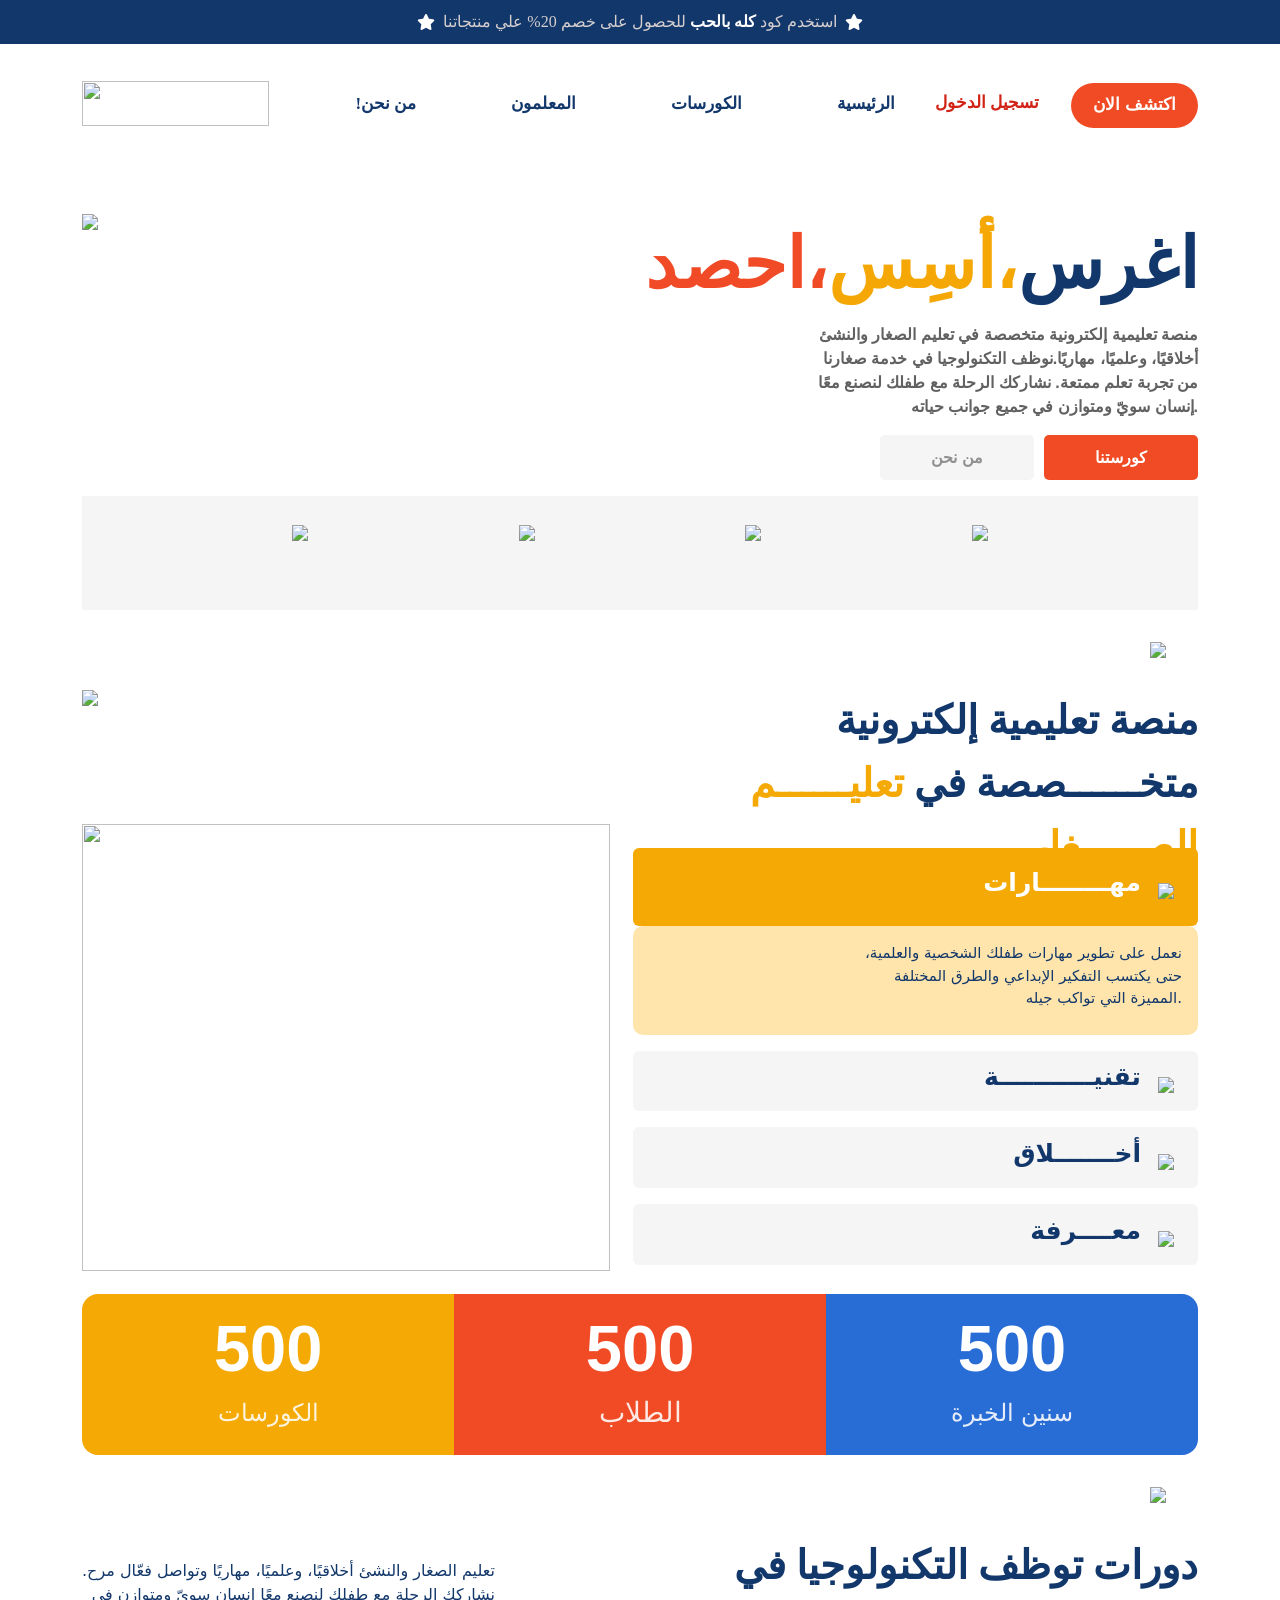
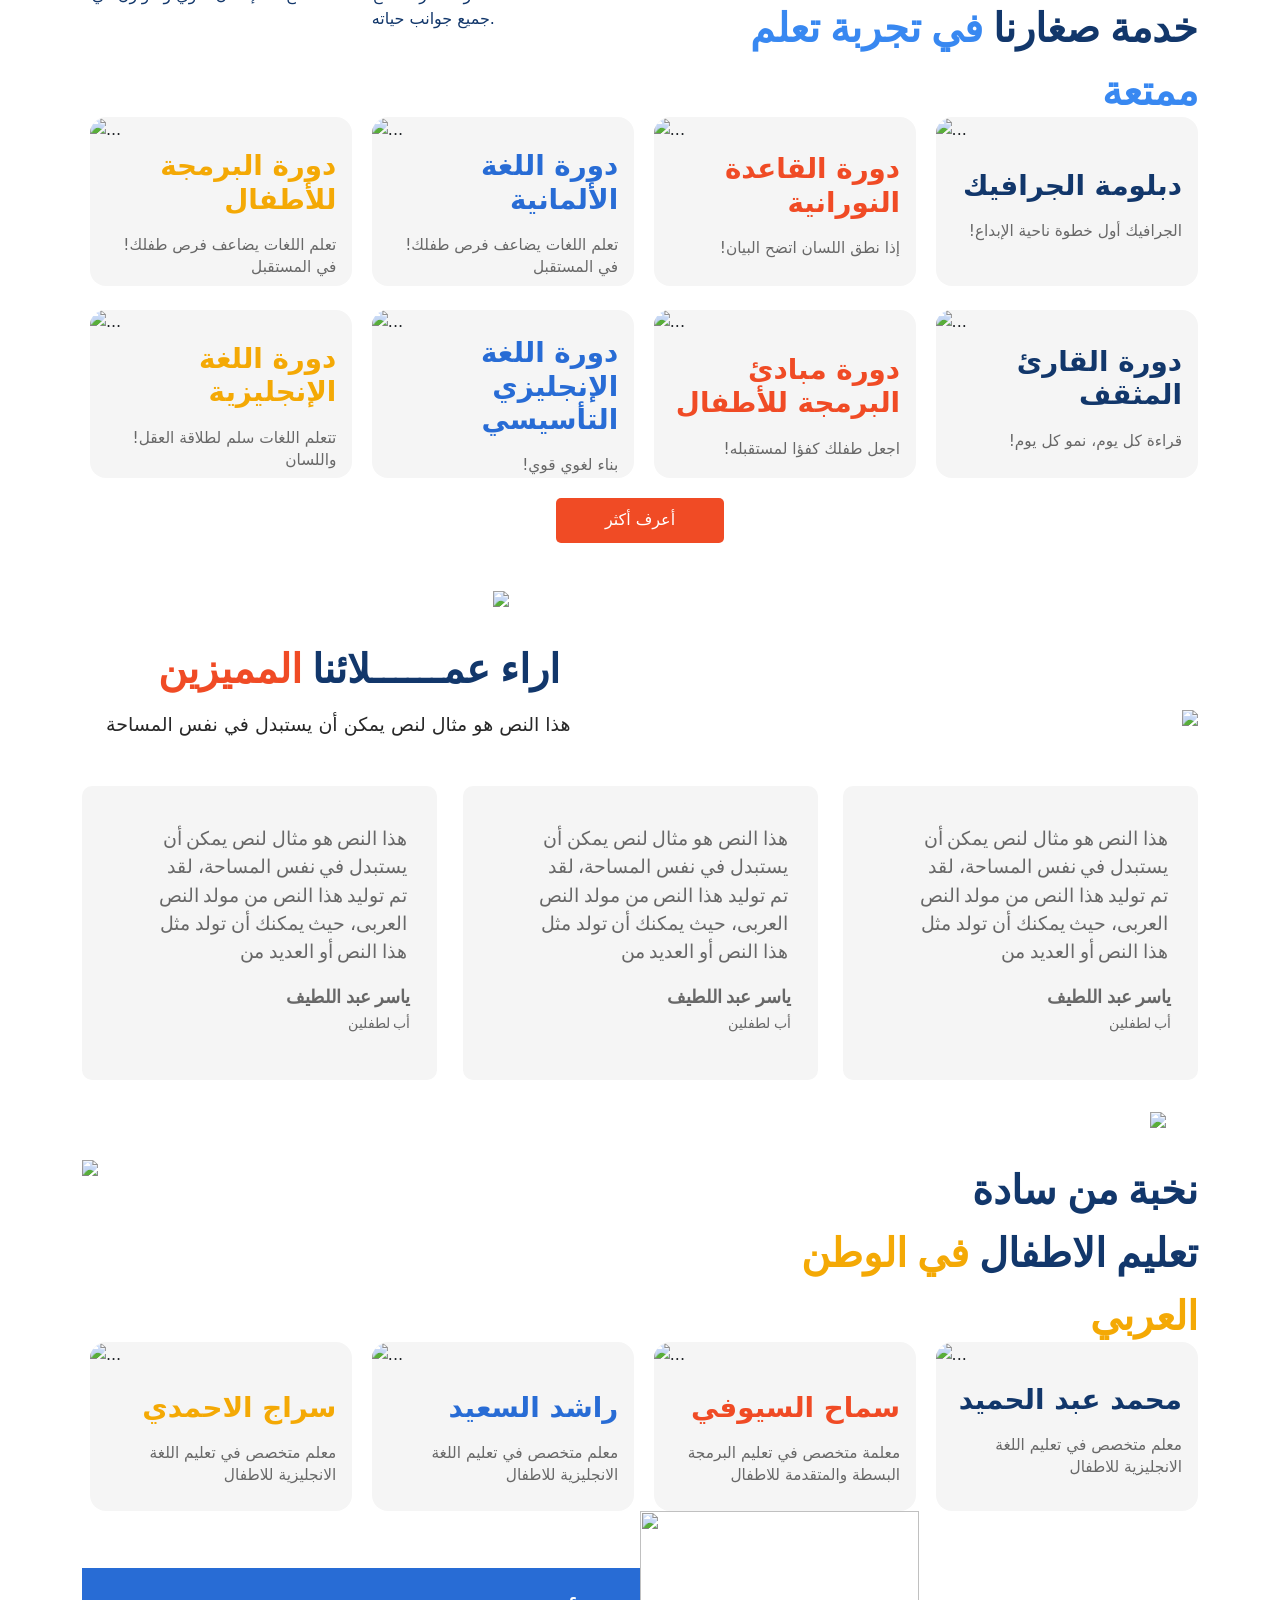
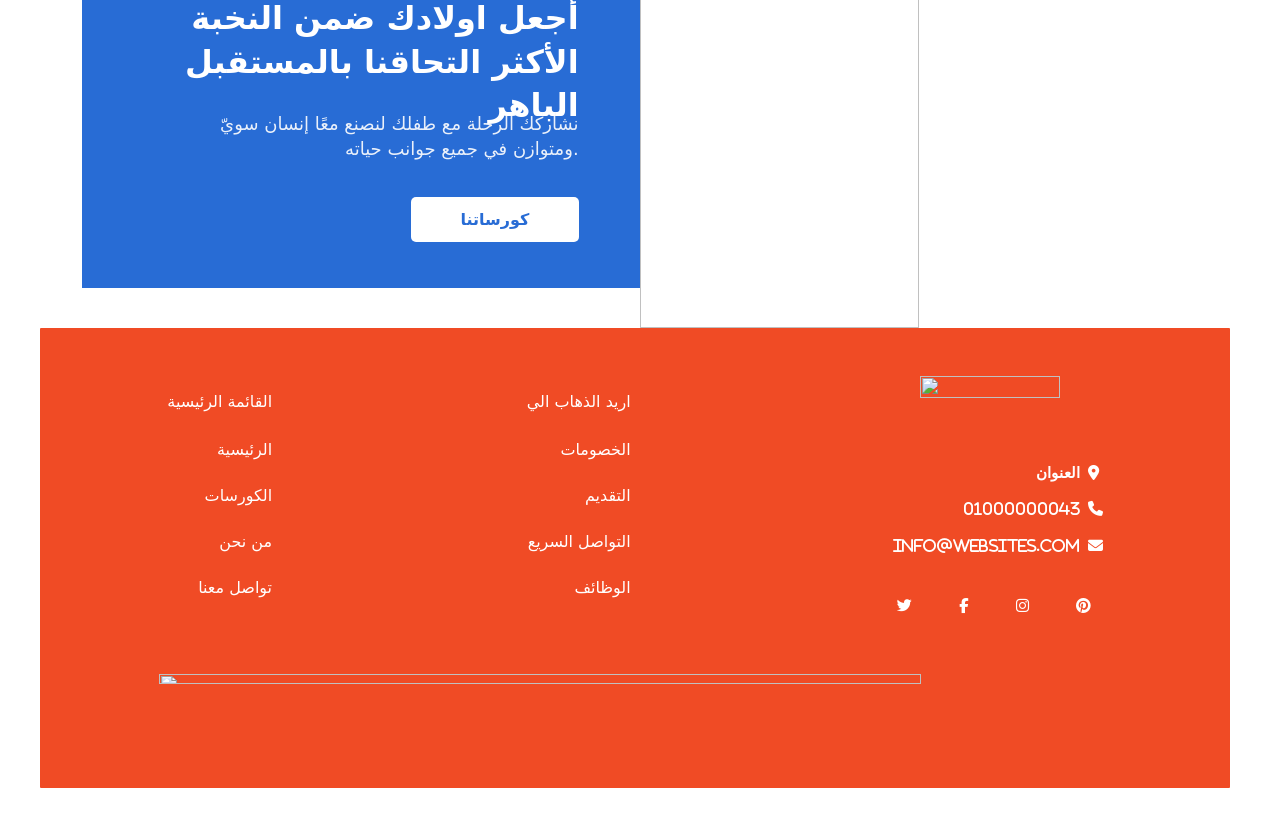
==== index.html @ e1040bb0 "Add files via upload" ====
<!DOCTYPE html>
<html lang="en">

<head>
    <meta charset="UTF-8">
    <meta name="viewport" content="width=device-width, initial-scale=1.0">
    <title>Home</title>

    <link rel="stylesheet" href="https://cdnjs.cloudflare.com/ajax/libs/font-awesome/6.5.2/css/all.min.css"
        integrity="sha512-SnH5WK+bZxgPHs44uWIX+LLJAJ9/2PkPKZ5QiAj6Ta86w+fsb2TkcmfRyVX3pBnMFcV7oQPJkl9QevSCWr3W6A=="
        crossorigin="anonymous" referrerpolicy="no-referrer" />

    <link href="https://cdn.jsdelivr.net/npm/bootstrap@5.3.3/dist/css/bootstrap.min.css" rel="stylesheet"
        integrity="sha384-QWTKZyjpPEjISv5WaRU9OFeRpok6YctnYmDr5pNlyT2bRjXh0JMhjY6hW+ALEwIH" crossorigin="anonymous">

    <link rel="stylesheet" href="HOME.css">
 
</head>   
 
<body>
    <div id="firnav" class="col-12 gap-2  d-flex justify-content-center  " style="background-color:#12376B;">
        <i class="fa-solid fa-star" style="color: #ffffff;"></i>
        <p class="alllove1  m-0" style="color: rgb(214, 207, 207);">استخدم كود <span id="alllove2"
                style="color: white;">كله بالحب </span>للحصول على خصم 20% علي منتجاتنا</p>
        <i class="fa-solid fa-star" style="color: #ffffff;"></i>
    </div>

    <div class="container ">
        <header id="hed1" class="col-12 p3  justify-content-between">
            <nav class="nav justify-content-between ">
                <a id="genis" class="navbar-brand d-flex align-items-star" href="./CartPage.html">
                    <img width="187" height="45" src="./icons/Frame.svg">
                    <div id="nav2">
                        <a class="nav-link" href="./AboutUs.Html" style="color: #12376B;">!من نحن</a>
                        <a class="nav-link" href="./TeachersPage.html" style="color: #12376B;">المعلمون</a>
                        <a class="nav-link" href="./CourseTemplate.html" style="color: #12376B;">الكورسات</a>
                         <a class="nav-link" href="./HOME.html" style="color: #12376B;">الرئيسية</a>
                    </div>
                    <div class="sing  d-flex ">
                        <a id="now21" class="nav-link mt-1" href="./ContentUs.html" style="color: #D12215;">تسجيل
                            الدخول</a>
                        <a id="now22" class="nav-link " href="./CheckoutPage.html" style="color: white;">اكتشف
                            الان</a>


                        <img id="ico1" src="./icons/bars-solid.svg">

 
                    </div>

            </nav>
        </header>


        <!-- /* end of the headr and nav */ -->

        <section class="allgir25 d-flex col-12 col-md-12  col-lg-12 width-50 ">

            <img id="im1" src="./icons/smallGirl.svg" width="400">

            <div class="smallgir25  col-12 col-md-12  col-lg-6  ">
                <h1 class="smallgir24  d-flex  ">
                    <span id="grow1" style="color:#F04A26; font-size: 70px;">احصد،</span>
                    <span id="grow2" style="color:#F5A805 ; font-size: 70px;">أسِس، </span>
                    <span id="grow3" style="color: #12376B; font-size: 70px;">اغرس</span>




                </h1>
                <p id="sg1">منصة تعليمية إلكترونية متخصصة في تعليم الصغار والنشئ أخلاقيًا، وعلميًا، مهاريًا.نوظف
                    التكنولوجيا في خدمة صغارنا من تجربة تعلم ممتعة. نشاركك الرحلة مع طفلك لنصنع معًا إنسان سويّ ومتوازن
                    في جميع جوانب حياته.
                </p>
                <div class="ourcors26  ">
                    <p class="sg2">كورستنا</p>
                    <p id="sg3">من نحن</p>
                </div>

            </div>

        </section>
        <div class="groub6 ">
            <img id="gD" class="w-0 h-50" src="./icons/Sicince.svg">
            <img id="lG" class="w-0 h-50" src="./icons/Languge.svg">
            <img id="wP" class="w-0 h-50" src="./icons/Wep.svg">
            <img id="gS" class="w-0 h-50" src="./icons/Graficdis.svg">
        </div>

        <!-- insider1 - same class -->
        <div class="gols26"> <img src="./icons/اهدافنا.svg"> </div>
        <div class="gols27">
            <h1 class="gols28"> منصة تعليمية إلكترونية متخــــــصصة في
                <span style="color:#F4A905;"> تعليــــــم الصـــــغار </span>
            </h1>
            <img class="left29" src="./icons/left.svg">
        </div>
        <!-- insider1 - same class -->


        <section class="rungir">
            <img id="rungir29" src="./photos/rungirl.png" width="528" height="447">

            <div class="father">

                <div class="card  ">
                    <div class="card-header rounded" style="background-color: #F4A905; color: white;">
                        <img src="./icons/tools.svg">
                        <p>مهــــــــارات </p>
                    </div>

                    <div class="card-body mb-3" style="background-color: #ffe5ab;">
                        <h5 class="card-title" style="color:#12376B ;">نعمل على تطوير مهارات طفلك الشخصية والعلمية،
                            حتى يكتسب التفكير الإبداعي والطرق المختلفة
                            المميزة التي تواكب جيله.</h5>
                    </div>


                    <div class="card-header rounded mb-3"
                        style="background-color: #F5F5F5; color: #12376B; height:31% ">
                        <img src="./icons/Tecncal.svg">
                        <p>تقنيـــــــــــة </p>
                    </div>

                    <div class="card-header rounded mb-3 "
                        style="background-color: #F5F5F5; color: #12376B; height:31% ;">
                        <img src="./icons/ico26.svg">
                        <p>أخـــــــلاق </p>
                    </div>

                    <div class="card-header rounded" style="background-color: #F5F5F5; color: #12376B;height:31% ">
                        <img src="./icons/know.svg">
                        <p>معــــرفة </p>
                    </div>
                </div>
            </div>

            <div class=" bar23" style="width: 100%; height: 161px;">
                <div class="d-flex  flex-column   align-items-center  rounded-end-4 "
                    style="width: 33.33%; background-color: #286CD5; color: white; ">
                    <h1 class="mt-3 rounded-end " style="font-size: 65px; font-weight: 600;  ">500</h1>
                    <p class="fs-4  " style="line-height:34.5px; opacity: 88%;">سنين الخبرة</p>
                </div>
                <div class="d-flex  flex-column   align-items-center  "
                    style="width: 33.33%;  background-color: #F04B25; color: white;">
                    <h1 class="mt-3" style="font-size: 65px; font-weight: 600;   ">500</h1>

                    <p class="fs-3" style="line-height:34.5px; opacity: 88%; ">الطلاب</p>

                </div>


                <div class="d-flex  flex-column   align-items-center   rounded-start-4 "
                    style="width: 33.33%; background-color: #F4A905; color: white;">
                    <h1 class="mt-3" style="font-size: 65px; font-weight: 600;  ">500</h1>
                    <p class="fs-4" style="line-height:34.5px; opacity: 88%; ">الكورسات</p>
                </div>


            </div>
        </section>


        <!-- isnsider2 -same class -->

        <div class="gols26"> <img src="./icons/دوراتنا المتاحة.svg"> </div>

        <div class="gols27">


            <h1 class="gols28"> دورات توظف التكنولوجيا في خدمة صغارنا
                <span style="color:rgb(56, 136, 241)"> في تجربة تعلم ممتعة</span>
            </h1>
            <p class="mt-4" style="width: 37%; height: 23%; text-align: right;">تعليم الصغار والنشئ أخلاقيًا، وعلميًا،
                مهاريًا
                وتواصل فعّال مرح. نشاركك الرحلة
                مع طفلك لنصنع معًا إنسان
                سويّ ومتوازن في جميع جوانب حياته.</p>
        </div>

        <!-- isnsider2 END -same class -->

        <section class="d-flex flex-row-reverse flex-wrap  ">

            <!-- GROUP CARDS 1 -->
            <div class="groupCards1 d-flex flex-row-reverse flex-wrap mt-5" style="gap:19.5px; ">

                <div class="card-2 rounded-4 " style="   background-color:#F5F5F5;  ">
                    <img src="./photos/4.png" class="card-img-top rounded-top-4" alt="...">
                    <div class="card-body2 ">
                        <h5 class="card-title2" style="color: #12376B;">دبلومة الجرافيك</h5>
                        <p class="card-text2" style="color: #686868;">!الجرافيك أول خطوة ناحية الإبداع</p>

                    </div>
                </div>

                <div class="card-2 rounded-4 " style="   background-color:#F5F5F5;  ">
                    <img src="./photos/2.png" class="card-img-top rounded-top-4" alt="...">
                    <div class="card-body2 ">
                        <h5 class="card-title2" style="color: #F04B25;">دورة القاعدة النورانية</h5>
                        <p class="card-text2" style="color: #686868;">!إذا نطق اللسان اتضح البيان</p>
                    </div>
                </div>

                <div class="card-2 rounded-4 " style="   background-color:#F5F5F5;  ">
                    <img src="./photos/3.png" class="card-img-top rounded-top-4" alt="...">
                    <div class="card-body2 ">
                        <h5 class="card-title2 mt-3" style="color: #286CD5;">دورة اللغة الألمانية</h5>
                        <p class="card-text2 " style="color: #686868; width: 89%;">!تعلم اللغات يضاعف فرص طفلك في
                            المستقبل</p>
                    </div>
                </div>

                <div class="card-2 rounded-4 " style="   background-color:#F5F5F5;  ">
                    <img src="./photos/1.png" class="card-img-top rounded-top-4" alt="...">
                    <div class="card-body2 ">
                        <h5 class="card-title2 mt-3" style="color: #F4A905;">دورة البرمجة للأطفال</h5>
                        <p class="card-text2 " style="color: #686868; width: 89%;">!تعلم اللغات يضاعف فرص طفلك في
                            المستقبل</p>
                    </div>
                </div>


            </div> <!-- END GROUP CARDS 1 -->


            <!-- GROUP CARDS 2 -->
            <div class="groupCards2 d-flex flex-row-reverse flex-wrap mt-4  " style="gap: 19.5px;">

                <div class="card-2 rounded-4  " style="   background-color:#F5F5F5;  ">
                    <img src="./photos/8.png" class="card-img-top rounded-top-4" alt="...">
                    <div class="card-body2 ">
                        <h5 class="card-title2" style="color: #12376B;">دورة القارئ المثقف</h5>
                        <p class="card-text2" style="color: #686868;">!قراءة كل يوم، نمو كل يوم</p>

                    </div>
                </div>

                <div class="card-2 rounded-4 " style="   background-color:#F5F5F5;  ">
                    <img src="./photos/7.png" class="card-img-top rounded-top-4" alt="...">
                    <div class="card-body2 ">
                        <h5 class="card-title2 mt-3" style="color: #F04B25; ">دورة مبادئ البرمجة للأطفال</h5>
                        <p class="card-text2" style="color: #686868;">!اجعل طفلك كفؤا لمستقبله</p>
                    </div>
                </div>

                <div class="card-2 rounded-4 " style="   background-color:#F5F5F5;  ">
                    <img src="./photos/6.png" class="card-img-top rounded-top-4" alt="...">
                    <div class="card-body2 ">
                        <h5 class="card-title2 mt-3" style="color: #286CD5; "> دورة اللغة الإنجليزي التأسيسي</h5>
                        <p class="card-text2 " style="color: #686868; width: 89%;">!بناء لغوي قوي</p>
                    </div>
                </div>

                <div class="card-2 rounded-4 " style="   background-color:#F5F5F5;  ">
                    <img src="./photos/5.png" class="card-img-top rounded-top-4" alt="...">
                    <div class="card-body2 ">
                        <h5 class="card-title2 mt-3" style="color: #F4A905;">دورة اللغة الإنجليزية</h5>
                        <p class="card-text2 " style="color: #686868; width: 89%;">!تتعلم اللغات سلم لطلاقة العقل
                            واللسان</p>
                    </div>
                </div>

                <div class=" btn2 w-100  d-flex justify-content-center">
                    <p class="sg2 " style="width: 15%;">أعرف أكثر</p>
                </div>

            </div> <!-- END GROUP CARDS 2 -->

        </section>


        <div class="gols26 d-flex justify-content-center w-75 "> <img src="./icons/اراء عملائنا.svg"> </div>

        <div class="gols27 d-flex flex-row  ">
            <h1 class="gols28 " style="height: 50%;"> اراء عمــــــلائنا
                <span style="color:#F04B25;"> المميزين </span>
            </h1>

            <div class="w-100 d-flex justify-content-between ">
                <p class="ms-4" style="width: 50%; color:#282828 ; font-size: 19px;">
                    هذا النص هو مثال لنص يمكن أن يستبدل في نفس المساحة
                </p>

                <img class="left29" src="./icons/left.svg">
            </div>
        </div>

        <section class=" fathchil55   ">
            <div class="card-body3  " style="width: 355px; height: 294px; color: #686868; background-color:#F5F5F5">
                <p class="tex31"> هذا النص هو مثال لنص يمكن أن يستبدل في نفس المساحة،
                    لقد تم توليد هذا النص من مولد النص العربى،
                    حيث يمكنك أن تولد مثل هذا النص أو العديد من </p>
                <p class="tex32">ياسر عبد اللطيف</p>
                <p class="tex33">أب لطفلين</p>
            </div>

            <div class="card-body3 " id="cB4"
                style="width: 355px; height: 294px; color: #686868; background-color:#F5F5F5">
                <p class="tex31"> هذا النص هو مثال لنص يمكن أن يستبدل في نفس المساحة،
                    لقد تم توليد هذا النص من مولد النص العربى،
                    حيث يمكنك أن تولد مثل هذا النص أو العديد من </p>
                <p class="tex32">ياسر عبد اللطيف</p>
                <p class="tex33">أب لطفلين</p>
            </div>

            <div class="card-body3 " id="cB5"
                style="width: 355px; height: 294px; color: #686868; background-color:#F5F5F5">
                <p class="tex31"> هذا النص هو مثال لنص يمكن أن يستبدل في نفس المساحة،
                    لقد تم توليد هذا النص من مولد النص العربى،
                    حيث يمكنك أن تولد مثل هذا النص أو العديد من </p>
                <p class="tex32">ياسر عبد اللطيف</p>
                <p class="tex33">أب لطفلين</p>
            </div>
        </section>

        <section>
            <div class="gols26"> <img src="./icons/معلمونا.svg"> </div>
            <div class="gols27">
                <h1 class="gols28"> نخبة من سادة <br>تعليم الاطفال
                    <span style="color:#F4A905;"> في الوطن العربي </span>
                </h1>
                <img class="left29" src="./icons/Right.svg">
            </div>
            <!-- INSIDER 4 END -->

            <!-- وقفنا لحد هنا -->
            <div class="groupCards1 d-flex flex-row-reverse flex-wrap mt-5" style="gap:19.5px; ">

                <div class="card-2 rounded-4 " style="   background-color:#F5F5F5;  ">
                    <img src="./photos/عبمجيد.png" class="card-img-top rounded-top-4  " alt="...">
                    <div class="card-body2 border-0  ">
                        <h5 class="card-title2" style="color: #12376B;      ">محمد عبد الحميد</h5>
                        <p class="card-text2" style="color: #686868;">معلم متخصص في تعليم اللغة الانجليزية للاطفال</p>

                    </div>
                </div>

                <div class="card-2 rounded-4 " style="   background-color:#F5F5F5;  ">
                    <img src="./photos/سماح.png" class="card-img-top rounded-top-4 " alt="...">
                    <div class="card-body2 ">
                        <h5 class="card-title2 mt-3" style="color: #F04B25; ">سماح السيوفي</h5>
                        <p class="card-text2" style="color: #686868;">معلمة متخصص في تعليم البرمجة البسطة والمتقدمة
                            للاطفال</p>
                    </div>
                </div>

                <div class="card-2 rounded-4 " style="   background-color:#F5F5F5;  ">
                    <img src="./photos/راشد.png" class="card-img-top rounded-top-4" alt="...">
                    <div class="card-body2 ">
                        <h5 class="card-title2 mt-3" style="color: #286CD5; "> راشد السعيد</h5>
                        <p class="card-text2 " style="color: #686868; width: 89%;">معلم متخصص في تعليم اللغة الانجليزية
                            للاطفال</p>
                    </div>
                </div>

                <div class="card-2 rounded-4 " style="   background-color:#F5F5F5;  ">
                    <img src="./photos/سراج.png" class="card-img-top rounded-top-4" alt="...">
                    <div class="card-body2 ">
                        <h5 class="card-title2 mt-3" style="color: #F4A905;">سراج الاحمدي</h5>
                        <p class="card-text2 " style="color: #686868; width: 89%;">معلم متخصص في تعليم اللغة الانجليزية
                            للاطفال</p>
                    </div>
                </div>

            </div> <!-- END GROUP     Class Mans And Womens  -->

        </section>

        <div class="runboy d-flex flex-row-reverse align-items-center flex-wrap  ">
            <img src="./photos/small boy.png" width="50%" height="417.2px" id="smallboyimg">

            <div class=" runboytalk"
                style=" background-color: #286CD5; width: 50%; height: 320px   ; margin-top: 17.5px;">

                <h1 class="texBoy1" style="color:#FFFFFF ;">
                    أجعل اولادك ضمن النخبة الأكثر
                    التحاقنا بالمستقبل الباهر
                </h1>
                <p class="texBoy2" style="color: #FFFFFF;">نشاركك الرحلة مع طفلك لنصنع معًا إنسان سويّ ومتوازن
                    في جميع جوانب حياته.</p>
                <p class="sg2 " style="width: 30%;background-color: #FFFFFF ; color:#286CD5  ;font-weight: 600; ">
                    كورساتنا</p>

            </div>
        </div>

    </div>
    <!--   conteiner -->


    <!-- footer -->

    <section class="footer">

        <div class="coll1  row1 d-flex flex-column ">
            <h6 class="">القائمة الرئيسية</h6>
            <p class="mt-3">الرئيسية</p>
            <p>الكورسات</p>
            <p>من نحن</p>
            <p>تواصل معنا</p>
        </div>

        <div class="coll1  row1 d-flex flex-column ">
            <h6 class="fotronhide" >اريد الذهاب الي</h6>
            <p class=" fotronhide  mt-3">الخصومات</p>
            <p class="fotronhide"  >التقديم</p>
            <p class="fotronhide"  >التواصل السريع</p>
            <p class="fotronhide" >الوظائف </p>

        </div>

        <div class=" biGico ">
            <img class=" "   src="./icons/Layer_1.svg" width="80%" height="30%">
            <i class="fa-solid fa-location-dot  d-flex flex-row-reverse  mt-3  "style="   width: 98%;    height:15%;  text-align: right;     " > <span class="m-2 mt-0"> العنوان</span></i>
            <i class="fa-solid fa-phone d-flex flex-row-reverse "style="   width: 100%;    height:15%;  text-align: right;     " ><span class="m-2 mt-0"> 01000000043</span></i>
            <i class="fa-solid fa-envelope d-flex flex-row-reverse  "style="   width: 100%;    height:15%;  text-align: right;    " ><span class="m-2 mt-0"> info@websites.com</span></i>

            <div class="icons  d-flex flex-row justify-content-around gap-4 pt-4" >
                <i class="fa-brands fa-twitter"></i>
                <i class="fa-brands fa-facebook-f"></i>
                <i class="fa-brands fa-instagram"></i>
                <i class="fa-brands fa-pinterest"></i>

            </div>
        </div>

 <img src="./icons/./LAst border footer1ss.svg" width="80%" height="15%"  style="background-repeat: no-repeat; margin-top: 3rem;" id="lasphft">          
    </section>

<!-- Testing -->

<!-- Testing -->

    <!-- End footer -->
    <script src="https://cdn.jsdelivr.net/npm/bootstrap@5.3.3/dist/js/bootstrap.bundle.min.js"
        integrity="sha384-YvpcrYf0tY3lHB60NNkmXc5s9fDVZLESaAA55NDzOxhy9GkcIdslK1eN7N6jIeHz"
        crossorigin="anonymous"></script>
</body>

</html>
---- HOME.css ----
* {
    margin: 0;
    padding: 0;
    box-sizing: border-box
}

body {
    display: flex;
    flex-wrap: wrap;
    width: auto;
    min-width: auto;
}

#ico1 {
    display: none;
}

#firnav {
    height: 44px;
    display: flex;
    align-items: center;
    font-size: 16px;
    font-weight: 300;
    line-height: 20.97px;
    color: #FFFFFF;
    font-family: Arabic UI Display;
    line-height: 20.97px;
    flex-wrap: wrap;
}

.firnav2 {
    display: flex;
    flex-wrap: wrap;
}

#alllove2 {
    font-weight: 700;
    font-size: 16px;
}

.nav {
    display: flex;
    height: 70%;
    align-items: center;
    flex-wrap: wrap;
}

#genius {
    width: 300px;
    height: 45px;
}

header {
    height: 170px;
    width: auto;
    font-family: Arabic UI Display;
    flex-wrap: wrap;
}

#nav2 {
    display: flex;
    font-weight: 700;
    font-size: 17px;
    line-height: 16px;
    font-weight: bold;
    gap: 63px;
}

.sing {
    display: flex;
    font-weight: 700;
    font-size: 17px;
    line-height: 16px;
    font-weight: bold;
    width: 25%;
    height: 42px;
}

#now21 {
    width: 60%;
    align-items: center;
}

#now22 {
    display: flex;
    align-items: center;
    justify-content: space-around;
    background: #F04B25;
    width: 50%;
    height: 45px;
    border-radius: 22.5px;
}

@media only screen and (max-width: 767px) {

    /* For mobile phones: */
    #im1 {
        width: 40%;
        height: 50%;
        display: flex;
        align-self: center;
        padding-left: 6rem;
    }

    #nav2 {
        display: none;
    }

    #nav2 {
        display: none;
    }

    #now21,
    #now22 {
        display: none;
    }

    #ico1 {
        display: inline;
    }


}

@media only screen and (max-width: 1200px) {

    #now21,
    #now22 {
        display: none;
    }

    .nav {
        display: flex;
        flex-wrap: wrap;
        width: 100%;
    }

    #nav2 {
        margin-top: 2rem;
    }

    .sing {
        margin-top: 1rem;
        width: 13%;
    }

    #ico1 {
        display: inline;

    }

}

/* end of the headr and nav */

/* SECOND CLASS AFTER HEADAR   2 2 2 2 2 2 2 2  2 */
.allgir25 {
    flex-wrap: wrap;
    font-family: "IBM Plex Sans Arabic", sans-serif;
    gap: 30px;
    display: flex;
    justify-content: space-between;
}

.smallgir24 {
    font-family: "IBM Plex Sans Arabic", sans-serif;
    font-weight: 700;
    font-style: normal;
    size: 65px;
    line-height: 101.21px;
    flex-wrap: wrap;
}

.smallgir25 {
    float: none;
    display: flex;
    height: 20%;
    flex-wrap: wrap;
    align-items: flex-end;
    width: 57%;
    font-weight: 700;
    justify-content: center;
    flex-direction: column;
    align-content: flex-end;
}

@media only screen and (max-width: 767px) {

    /* For mobile phones: */
    #im1 {
        width: 97%;
        height: 40%;
        display: flex;
        align-self: center;
        margin-left: -4rem;
    }

    .smallgir25 {
        width: 100%;
    }

    #sg1 {
        font-size: 15px;
        text-align: center;
    }

    .smallgir24 {
        width: 97%;
        font-size: 30px;
    }

}

/* المشكلة اهنا انك مش ضايف مقاس من والي كئا */
@media only screen and (min-width: 768px) and (max-width: 1200px) {
    .allgir25 {
        font-size: 30px;
        display: flex;
        width: 100%;
        flex-direction: row;
    }

    .smallgir25 {
        display: flex;
        width: 100%;
        align-content: flex-end;
    }

    .smallgir24 {
        width: 49%;
        font-size: 30px;
    }

    #im1 {
        width: 70%;
        height: 60%;
    }

    #sg1 {
        width: 100%;
        height: 63%;
        text-align: right;
        color: #616161;
    }


    #im1 {
        width: 60%;
        height: 60%;
        margin-left: 3rem;
    }

}

#sg1 {
    display: flex;
    width: 62%;
    height: 83%;
    text-align: right;
    color: #616161;
}

.sg2 {
    display: flex;
    align-items: center;
    justify-content: space-around;
    background: #F04B25;
    width: 50%;
    height: 45px;
    border-radius: 5px;
    color: white;
}

#sg3 {
    display: flex;
    align-items: center;
    justify-content: space-around;
    background: #F5F5F5;
    width: 50%;
    height: 45px;
    border-radius: 5px;
    color: #909090;
}

.ourcors26 {
    display: flex;
    flex-direction: row-reverse;
    flex-wrap: nowrap;
    font-weight: 700;
    height: 50%;
    width: 50%;
    gap: 10px;
}

/* SECOND CLASS AFTER HEADR */

.groub6 {
    width: 100%;
    height: 114px;
    display: flex;
    flex-wrap: wrap;
    justify-content: space-evenly;
    background-color: #F5F5F5;
    flex-direction: row-reverse;
    align-content: center;
}

@media only screen and (max-width: 1200px) {

    #gD,
    #lG,
    #wP,
    #gS {
        width: 20%;
    }
}

.gols26 {
    display: flex;
    flex-direction: row-reverse;
    padding: 2rem;
}

.gols27 {
    display: flex;
    flex-wrap: wrap;
    flex-direction: row-reverse;
    justify-content: space-between;

    color: #12376B;
}

.gols28 {
    width: 478px;
    height: 126px;
    font-family: IBM Plex Sans Arabic;
    font-weight: 700;
    font-size: 40px;
    line-height: 62.8px;
    text-align: right;

}

@media only screen and (max-width: 767px) {
    .gols28 {
        width: 57%;
        height: 50%;
        font-size: 20px;
    }

    .left29 {
        width: 22%;
        height: 11%;
        align-self: flex-end;
    }
}



.rungir {
    display: flex;
    justify-content: flex-end;
    flex-wrap: wrap;
    gap: 23px;
}

.father {
    padding-top: 1.5rem;
    display: flex;
    flex-wrap: wrap;
    height: 447px;

}

.card {

    width: 565px;
    height: 196px;
    display: flex;
    border: none;
    border-radius: 10px;
    display: flex;


}

.card-header {
    display: flex;
    border-radius: 10px;
    gap: 17px;

    flex-direction: row-reverse;
    align-items: center;
    padding-right: 1.5rem;
    padding-top: 1rem;
    font-size: 25px;
    font-weight: 700;
    border: none;


}

.card-body {
    display: flex;
    flex-direction: row-reverse;
    border-radius: 10px;


}

.card-title {
    width: 337px;
    height: 69px;
    font-size: 15px;
    line-height: 22.9px;
    text-align: right;
    border-radius: 10px;
}

@media only screen and (max-width: 767px) {
    #rungir29 {
        width: 77%;
        height: 50%;
    }

    .card,
    .card-body,
    .card-header,
    .card-title {
        width: 99%;
        height: 41%;
    }

}

.bar23 {
    display: flex;
    flex-wrap: wrap;
    flex-direction: row-reverse;
    font-family: "Fjalla One", sans-serif;
}


.card-2 {
    width: 16.4rem;

}

.card-body2 {
    height: 9rem;
    gap: 10px;
    display: flex;
    flex-direction: column;
    flex-wrap: nowrap;
    align-items: flex-end;
    justify-content: center;
}

.card-title2 {
    font-weight: 700;
    font-size: 27.75px;
    margin-right: 1rem;
    text-align: right;
}

.card-text2 {
    font-weight: 400;
    font-size: 15.36px;
    line-height: 22px;
    margin-right: 1rem;
    text-align: right;
}




/* Ø§Ù„Ø¬Ø²Ø¦ÙŠØ© Ù…Ø­ØªØ§Ø¬Ø© ØªØµØ­ÙŠØ­ responve Ù…Ù† ÙˆØ§Ù„ÙŠ  */
@media only screen and (min-width: 768px) and (max-width: 1023px) {
    .fathchil55 {
        flex-direction: row;
        align-content: center;
        display: flex;
    }


    .card-body3 {
        width: 50%;

    }

    #cB4 {
        display: none;
    }

}

@media only screen and (max-width: 767px) {
    .card-2 {
        width: 45%;
    }

    #cB4 {
        display: none;
    }

    #cB5 {
        display: none;
    }

    .fathchil55 {

        flex-direction: column;
        align-content: center;
    }

}

/* insider 3*/
.fathchil55 {
    display: flex;
    flex-wrap: wrap;
    justify-content: space-between;
    margin-top: 2rem;
}



.card-body3 {
    display: flex;
    flex-wrap: wrap;
    font-size: 18px;
    flex-direction: column;
    justify-content: center;
    align-items: center;
    font-family: IBM Plex Sans Arabic;
    border-radius: 10px;

}

.tex31 {
    font-weight: 400;
    text-align: right;
    line-height: 28.3px;
    width: 73%;
    display: flex;
    margin-left: 2.25rem;
    font-size: 19px;
}

.tex32 {
    color: #686868;
    font-weight: 700;
    text-align: right;
    line-height: 28.3px;
    width: 85%;
    display: flex;
    justify-content: flex-end;
    height: 4%;
}

.tex33 {
    display: flex;
    font-weight: 500;
    text-align: right;
    line-height: 28.3px;
    font-size: 14px;
    width: 85%;
    display: flex;
    justify-content: flex-end;
    height: 5%;


}

.runboytalk {
    display: flex;
    flex-wrap: wrap;
    flex-direction: column;
    flex-wrap: wrap;
    align-items: flex-end;
    align-content: space-around;
    justify-content: center;
}

.texBoy1 {
    width: 78%;
    height: 33%;
    font-size: 32px;
    font-weight: 600;
    line-height: 43.38px;
    text-align: right;
    flex-wrap: wrap;
}

.texBoy2 {
    width: 68%;
    height: 22%;
    font-size: 18px;
    font-weight: 400;
    line-height: 25.38px;
    text-align: right;
    opacity: 90%;
    flex-wrap: wrap;
}

@media only screen and (min-width: 768px) and (max-width: 1023px) {
    #smallboyimg {
        width: 45%;
        height: 108%;
    }

    .runboy {
        height: 6%;
        margin-bottom: 3rem;
    }


    .runboytalk {
        width: 50%;
        height: 50%;
        font-size: 98%;
    }

    .texBoy1 {
        flex-wrap: wrap;
        font-size: 18px;
    }

    .texBoy2 {
        flex-wrap: wrap;
        font-size: 13px;
    }

}


@media only screen and (max-width: 767px) {

    #smallboyimg {
        width: 47%;
        height: 141%;
    }

    .runboy {
        height: 5.08%;

    }


    .runboytalk {
        width: 45%;
        height: 40%;
        font-size: 98%;
    }

    .texBoy1 {
        flex-wrap: wrap;
        font-size: 14px;
        font-weight: 700;
    }

    .texBoy2 {
        flex-wrap: wrap;
        font-size: 11px;
    }

}

/* Footer */
.footer {
    display: flex;
    height: 460px;
    width:
        93%;
    margin-left: 2.5rem;
    margin-bottom: 3rem;
    background: #F04B25;
    border-radius: 1px;
    color: white;
    flex-wrap: wrap;
    justify-content: space-around;
    align-content: flex-start;
}

.coll1 {
    font-size: 16px;
    font-weight: 400;
    text-align: right;
    line-height: 30px;
    flex-wrap: wrap;
    margin-top: 4rem;
}

.biGico {
    margin-top: 3rem;
    height: 100%;
    text-align: right;
    display: flex;
    height: auto;
    flex-wrap: wrap;
    flex-direction: column;
    font-size: 15px;
    font-weight: 400;
}

@media only screen and (max-width: 767px) {
    .footer {
        margin-top: 50px;
        height: 30%;
        width: 88%;

    }

    .fotronhide {
        display: none;
    }

    #lasphft {
        padding-bottom: 1rem;
        width: 90%;
        height: 100%;
    }
}

/* Footer END */
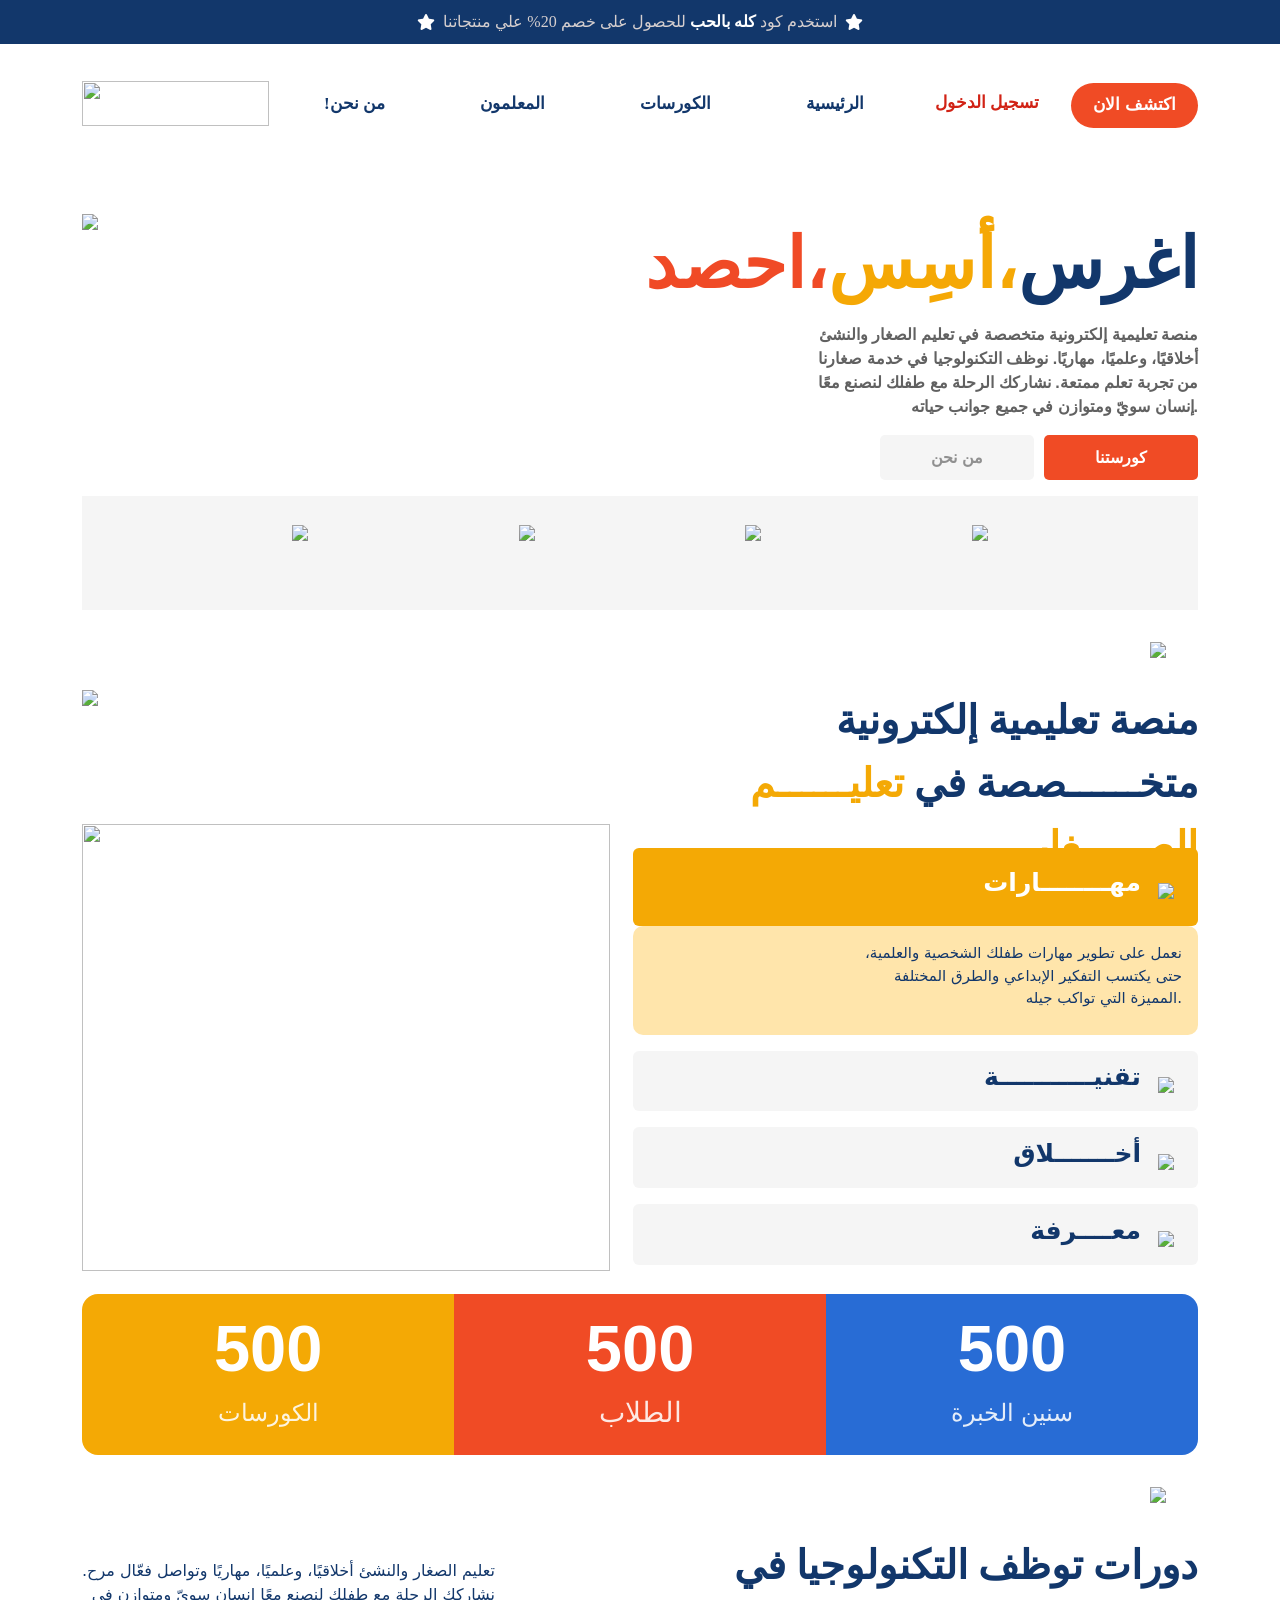
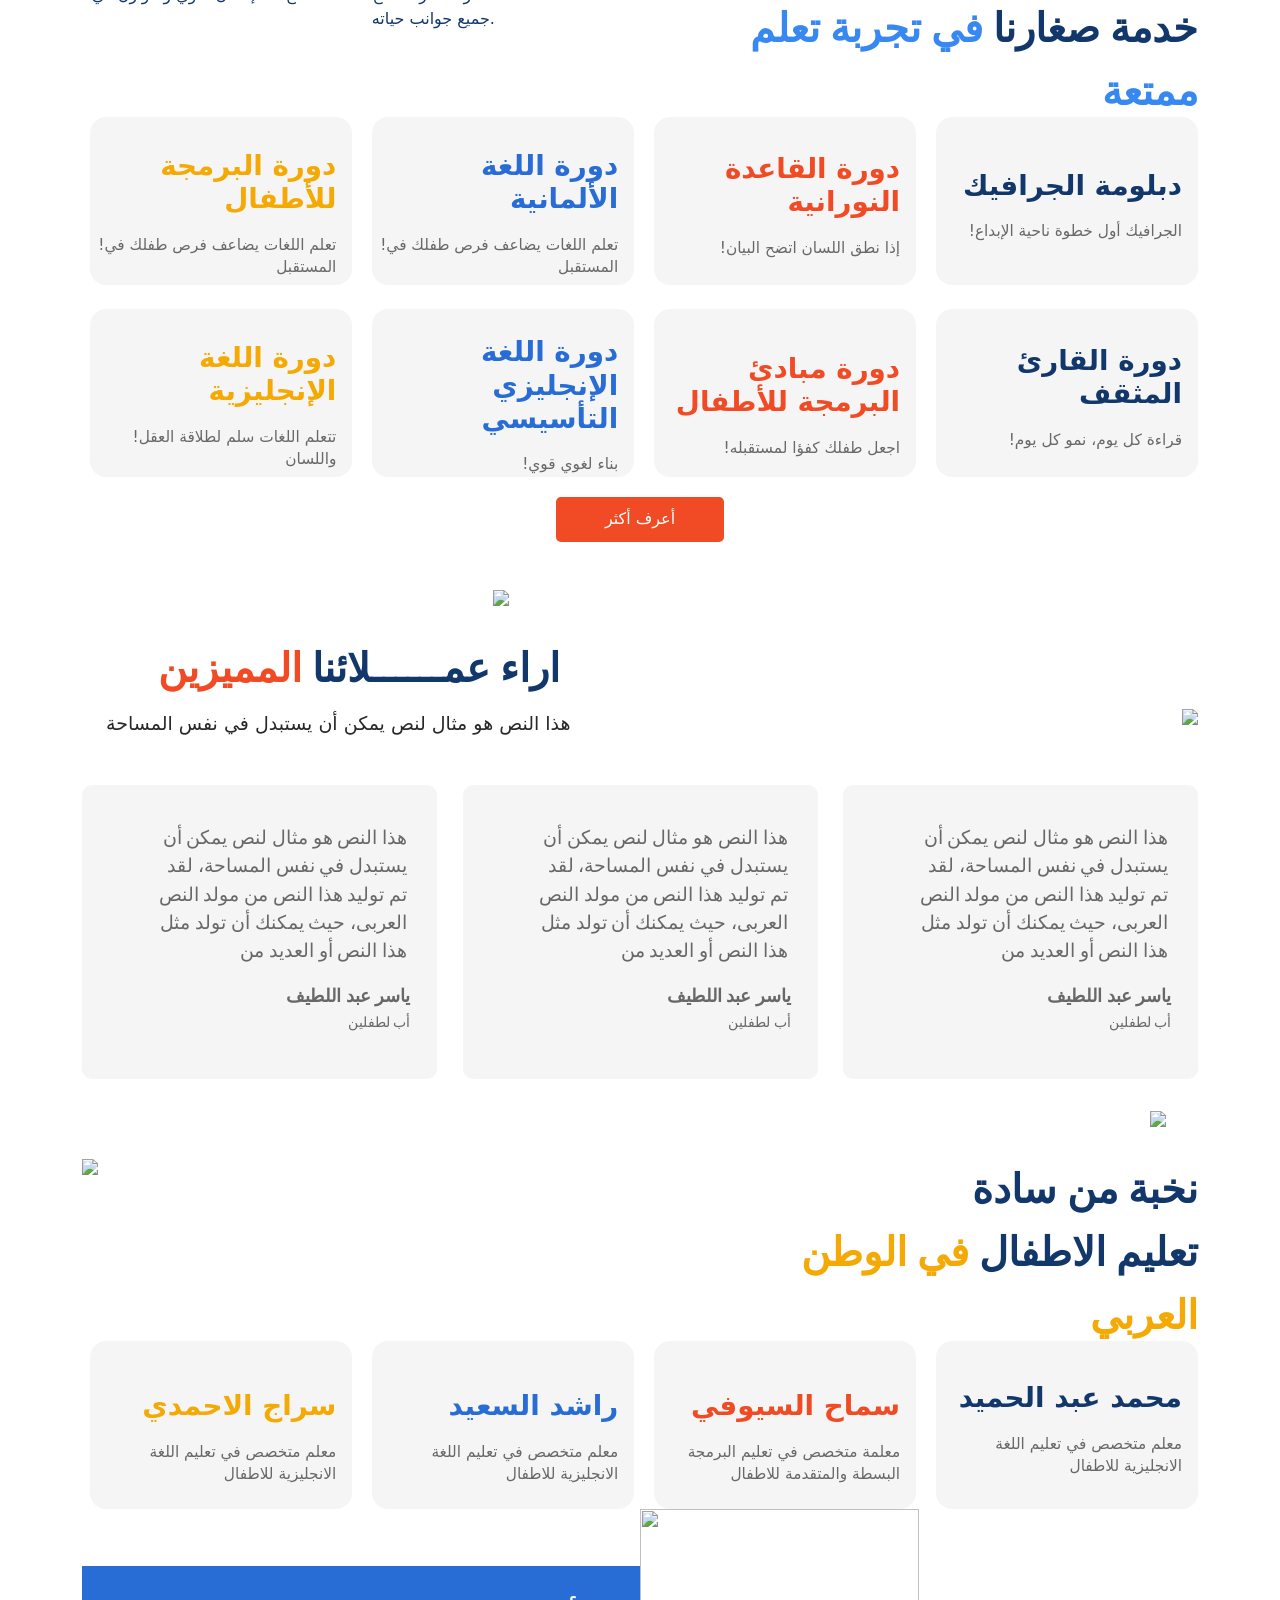
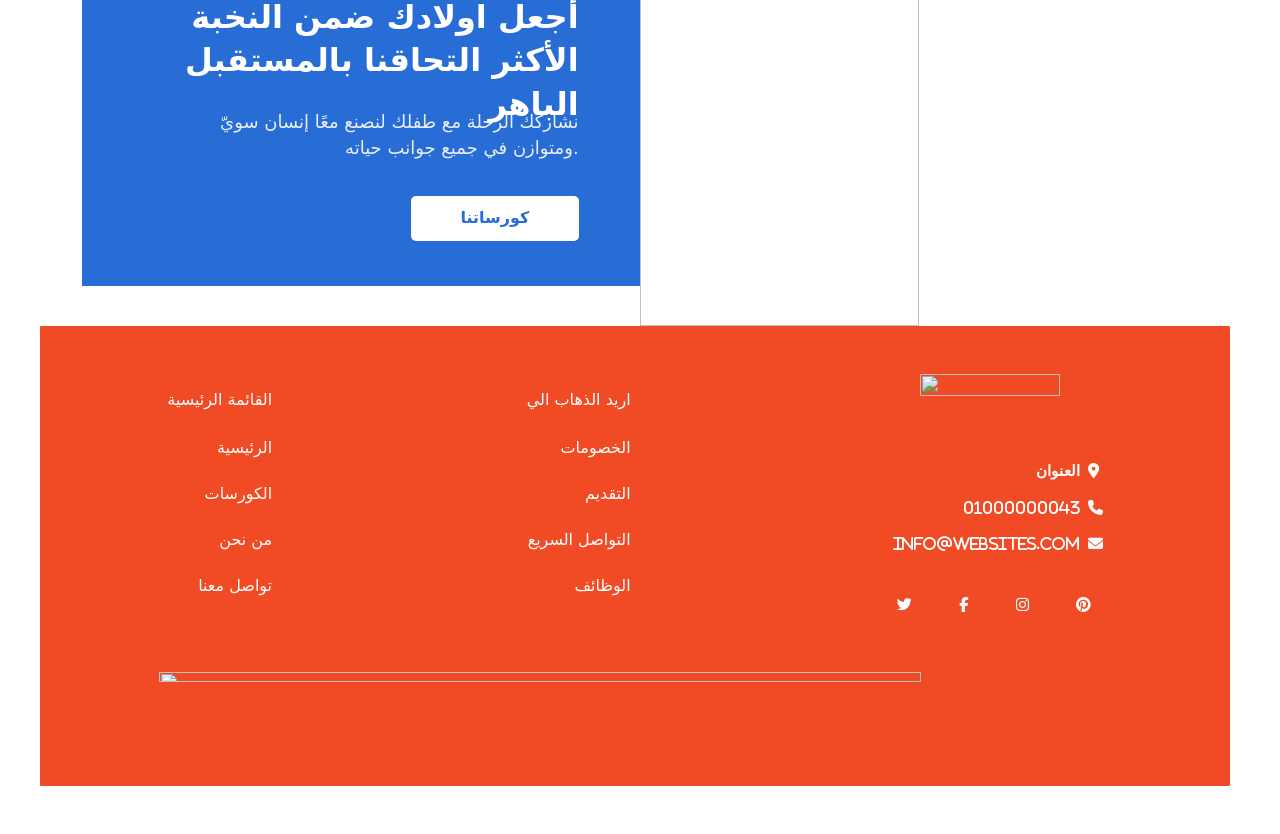
==== commit c7ce1285: "Update index.html" ====
--- a/index.html
+++ b/index.html
@@ -6,436 +6,1028 @@
     <meta name="viewport" content="width=device-width, initial-scale=1.0">
     <title>Home</title>
 
-    <link rel="stylesheet" href="https://cdnjs.cloudflare.com/ajax/libs/font-awesome/6.5.2/css/all.min.css"
+    <link rel="stylesheet"
+        href="https://cdnjs.cloudflare.com/ajax/libs/font-awesome/6.5.2/css/all.min.css"
         integrity="sha512-SnH5WK+bZxgPHs44uWIX+LLJAJ9/2PkPKZ5QiAj6Ta86w+fsb2TkcmfRyVX3pBnMFcV7oQPJkl9QevSCWr3W6A=="
-        crossorigin="anonymous" referrerpolicy="no-referrer" />
-
-    <link href="https://cdn.jsdelivr.net/npm/bootstrap@5.3.3/dist/css/bootstrap.min.css" rel="stylesheet"
-        integrity="sha384-QWTKZyjpPEjISv5WaRU9OFeRpok6YctnYmDr5pNlyT2bRjXh0JMhjY6hW+ALEwIH" crossorigin="anonymous">
+        crossorigin="anonymous"
+        referrerpolicy="no-referrer" />
+
+    <link href="https://cdn.jsdelivr.net/npm/bootstrap@5.3.3/dist/css/bootstrap.min.css"
+        rel="stylesheet"
+        integrity="sha384-QWTKZyjpPEhSva5m7Yf6yQ3Jm8n6FJmZkKjFfR9N5Q2zT1yK4JmK6F5L8W9E0X7Y"
+        crossorigin="anonymous">
 
     <link rel="stylesheet" href="HOME.css">
- 
-</head>   
- 
+</head>
+
 <body>
-    <div id="firnav" class="col-12 gap-2  d-flex justify-content-center  " style="background-color:#12376B;">
+
+    <div id="firnav"
+        class="col-12 gap-2 d-flex justify-content-center"
+        style="background-color:#12376B;">
+
         <i class="fa-solid fa-star" style="color: #ffffff;"></i>
-        <p class="alllove1  m-0" style="color: rgb(214, 207, 207);">استخدم كود <span id="alllove2"
-                style="color: white;">كله بالحب </span>للحصول على خصم 20% علي منتجاتنا</p>
+
+        <p class="alllove1 m-0" style="color: rgb(214, 207, 207);">
+            استخدم كود
+            <span id="alllove2" style="color: white;">
+                كله بالحب
+            </span>
+            للحصول على خصم 20% علي منتجاتنا
+        </p>
+
         <i class="fa-solid fa-star" style="color: #ffffff;"></i>
+
     </div>
 
-    <div class="container ">
-        <header id="hed1" class="col-12 p3  justify-content-between">
-            <nav class="nav justify-content-between ">
-                <a id="genis" class="navbar-brand d-flex align-items-star" href="./CartPage.html">
+
+    <div class="container">
+
+        <header id="hed1" class="col-12 p3 justify-content-between">
+
+            <nav class="nav justify-content-between">
+
+                <!-- LOGO -->
+                <div id="genis" class="navbar-brand d-flex align-items-center">
                     <img width="187" height="45" src="./icons/Frame.svg">
-                    <div id="nav2">
-                        <a class="nav-link" href="./AboutUs.Html" style="color: #12376B;">!من نحن</a>
-                        <a class="nav-link" href="./TeachersPage.html" style="color: #12376B;">المعلمون</a>
-                        <a class="nav-link" href="./CourseTemplate.html" style="color: #12376B;">الكورسات</a>
-                         <a class="nav-link" href="./HOME.html" style="color: #12376B;">الرئيسية</a>
-                    </div>
-                    <div class="sing  d-flex ">
-                        <a id="now21" class="nav-link mt-1" href="./ContentUs.html" style="color: #D12215;">تسجيل
-                            الدخول</a>
-                        <a id="now22" class="nav-link " href="./CheckoutPage.html" style="color: white;">اكتشف
-                            الان</a>
-
-
-                        <img id="ico1" src="./icons/bars-solid.svg">
-
- 
-                    </div>
+                </div>
+
+
+                <!-- NAVIGATION -->
+                <div id="nav2">
+
+                    <a class="nav-link"
+                        href="./AboutUs.Html"
+                        style="color: #12376B;">
+                        !من نحن
+                    </a>
+
+                    <a class="nav-link"
+                        href="./TeachersPage.html"
+                        style="color: #12376B;">
+                        المعلمون
+                    </a>
+
+                    <a class="nav-link"
+                        href="./CourseTemplate.html"
+                        style="color: #12376B;">
+                        الكورسات
+                    </a>
+
+                    <a class="nav-link"
+                        href="./index.html"
+                        style="color: #12376B;">
+                        الرئيسية
+                    </a>
+
+                </div>
+
+
+                <!-- LOGIN / DISCOVER -->
+                <div class="sing d-flex">
+
+                    <a id="now21"
+                        class="nav-link mt-1"
+                        href="./ContentUs.html"
+                        style="color: #D12215;">
+                        تسجيل الدخول
+                    </a>
+
+                    <a id="now22"
+                        class="nav-link"
+                        href="./CheckoutPage.html"
+                        style="color: white;">
+                        اكتشف الان
+                    </a>
+
+                    <img id="ico1"
+                        src="./icons/bars-solid.svg">
+
+                </div>
 
             </nav>
+
         </header>
 
 
-        <!-- /* end of the headr and nav */ -->
-
-        <section class="allgir25 d-flex col-12 col-md-12  col-lg-12 width-50 ">
-
-            <img id="im1" src="./icons/smallGirl.svg" width="400">
-
-            <div class="smallgir25  col-12 col-md-12  col-lg-6  ">
-                <h1 class="smallgir24  d-flex  ">
-                    <span id="grow1" style="color:#F04A26; font-size: 70px;">احصد،</span>
-                    <span id="grow2" style="color:#F5A805 ; font-size: 70px;">أسِس، </span>
-                    <span id="grow3" style="color: #12376B; font-size: 70px;">اغرس</span>
-
-
-
+        <!-- HERO -->
+
+        <section class="allgir25 d-flex col-12 col-md-12 col-lg-12 width-50">
+
+            <img id="im1"
+                src="./icons/smallGirl.svg"
+                width="400">
+
+            <div class="smallgir25 col-12 col-md-12 col-lg-6">
+
+                <h1 class="smallgir24 d-flex">
+
+                    <span id="grow1"
+                        style="color:#F04A26; font-size: 70px;">
+                        احصد،
+                    </span>
+
+                    <span id="grow2"
+                        style="color:#F5A805; font-size: 70px;">
+                        أسِس،
+                    </span>
+
+                    <span id="grow3"
+                        style="color:#12376B; font-size: 70px;">
+                        اغرس
+                    </span>
 
                 </h1>
-                <p id="sg1">منصة تعليمية إلكترونية متخصصة في تعليم الصغار والنشئ أخلاقيًا، وعلميًا، مهاريًا.نوظف
-                    التكنولوجيا في خدمة صغارنا من تجربة تعلم ممتعة. نشاركك الرحلة مع طفلك لنصنع معًا إنسان سويّ ومتوازن
-                    في جميع جوانب حياته.
-                </p>
-                <div class="ourcors26  ">
-                    <p class="sg2">كورستنا</p>
-                    <p id="sg3">من نحن</p>
+
+                <p id="sg1">
+                    منصة تعليمية إلكترونية متخصصة في تعليم الصغار والنشئ
+                    أخلاقيًا، وعلميًا، مهاريًا. نوظف التكنولوجيا في خدمة
+                    صغارنا من تجربة تعلم ممتعة. نشاركك الرحلة مع طفلك
+                    لنصنع معًا إنسان سويّ ومتوازن في جميع جوانب حياته.
+                </p>
+
+                <div class="ourcors26">
+
+                    <p class="sg2">
+                        كورستنا
+                    </p>
+
+                    <p id="sg3">
+                        من نحن
+                    </p>
+
                 </div>
 
             </div>
 
         </section>
-        <div class="groub6 ">
-            <img id="gD" class="w-0 h-50" src="./icons/Sicince.svg">
-            <img id="lG" class="w-0 h-50" src="./icons/Languge.svg">
-            <img id="wP" class="w-0 h-50" src="./icons/Wep.svg">
-            <img id="gS" class="w-0 h-50" src="./icons/Graficdis.svg">
+
+
+        <!-- ICONS -->
+
+        <div class="groub6">
+
+            <img id="gD"
+                class="w-0 h-50"
+                src="./icons/Sicince.svg">
+
+            <img id="lG"
+                class="w-0 h-50"
+                src="./icons/Languge.svg">
+
+            <img id="wP"
+                class="w-0 h-50"
+                src="./icons/Wep.svg">
+
+            <img id="gS"
+                class="w-0 h-50"
+                src="./icons/Graficdis.svg">
+
         </div>
 
-        <!-- insider1 - same class -->
-        <div class="gols26"> <img src="./icons/اهدافنا.svg"> </div>
+
+        <!-- GOALS -->
+
+        <div class="gols26">
+            <img src="./icons/اهدافنا.svg">
+        </div>
+
         <div class="gols27">
-            <h1 class="gols28"> منصة تعليمية إلكترونية متخــــــصصة في
-                <span style="color:#F4A905;"> تعليــــــم الصـــــغار </span>
+
+            <h1 class="gols28">
+                منصة تعليمية إلكترونية متخــــــصصة في
+                <span style="color:#F4A905;">
+                    تعليــــــم الصـــــغار
+                </span>
             </h1>
-            <img class="left29" src="./icons/left.svg">
+
+            <img class="left29"
+                src="./icons/left.svg">
+
         </div>
-        <!-- insider1 - same class -->
-
+
+
+        <!-- ABOUT -->
 
         <section class="rungir">
-            <img id="rungir29" src="./photos/rungirl.png" width="528" height="447">
+
+            <img id="rungir29"
+                src="./photos/rungirl.png"
+                width="528"
+                height="447">
 
             <div class="father">
 
-                <div class="card  ">
-                    <div class="card-header rounded" style="background-color: #F4A905; color: white;">
+                <div class="card">
+
+                    <div class="card-header rounded"
+                        style="background-color:#F4A905; color:white;">
+
                         <img src="./icons/tools.svg">
-                        <p>مهــــــــارات </p>
-                    </div>
-
-                    <div class="card-body mb-3" style="background-color: #ffe5ab;">
-                        <h5 class="card-title" style="color:#12376B ;">نعمل على تطوير مهارات طفلك الشخصية والعلمية،
+
+                        <p>
+                            مهــــــــارات
+                        </p>
+
+                    </div>
+
+
+                    <div class="card-body mb-3"
+                        style="background-color:#ffe5ab;">
+
+                        <h5 class="card-title"
+                            style="color:#12376B;">
+
+                            نعمل على تطوير مهارات طفلك الشخصية والعلمية،
                             حتى يكتسب التفكير الإبداعي والطرق المختلفة
-                            المميزة التي تواكب جيله.</h5>
+                            المميزة التي تواكب جيله.
+
+                        </h5>
+
                     </div>
 
 
                     <div class="card-header rounded mb-3"
-                        style="background-color: #F5F5F5; color: #12376B; height:31% ">
+                        style="background-color:#F5F5F5;
+                        color:#12376B;
+                        height:31%;">
+
                         <img src="./icons/Tecncal.svg">
-                        <p>تقنيـــــــــــة </p>
-                    </div>
-
-                    <div class="card-header rounded mb-3 "
-                        style="background-color: #F5F5F5; color: #12376B; height:31% ;">
+
+                        <p>
+                            تقنيـــــــــــة
+                        </p>
+
+                    </div>
+
+
+                    <div class="card-header rounded mb-3"
+                        style="background-color:#F5F5F5;
+                        color:#12376B;
+                        height:31%;">
+
                         <img src="./icons/ico26.svg">
-                        <p>أخـــــــلاق </p>
-                    </div>
-
-                    <div class="card-header rounded" style="background-color: #F5F5F5; color: #12376B;height:31% ">
+
+                        <p>
+                            أخـــــــلاق
+                        </p>
+
+                    </div>
+
+
+                    <div class="card-header rounded"
+                        style="background-color:#F5F5F5;
+                        color:#12376B;
+                        height:31%;">
+
                         <img src="./icons/know.svg">
-                        <p>معــــرفة </p>
-                    </div>
-                </div>
-            </div>
-
-            <div class=" bar23" style="width: 100%; height: 161px;">
-                <div class="d-flex  flex-column   align-items-center  rounded-end-4 "
-                    style="width: 33.33%; background-color: #286CD5; color: white; ">
-                    <h1 class="mt-3 rounded-end " style="font-size: 65px; font-weight: 600;  ">500</h1>
-                    <p class="fs-4  " style="line-height:34.5px; opacity: 88%;">سنين الخبرة</p>
-                </div>
-                <div class="d-flex  flex-column   align-items-center  "
-                    style="width: 33.33%;  background-color: #F04B25; color: white;">
-                    <h1 class="mt-3" style="font-size: 65px; font-weight: 600;   ">500</h1>
-
-                    <p class="fs-3" style="line-height:34.5px; opacity: 88%; ">الطلاب</p>
-
-                </div>
-
-
-                <div class="d-flex  flex-column   align-items-center   rounded-start-4 "
-                    style="width: 33.33%; background-color: #F4A905; color: white;">
-                    <h1 class="mt-3" style="font-size: 65px; font-weight: 600;  ">500</h1>
-                    <p class="fs-4" style="line-height:34.5px; opacity: 88%; ">الكورسات</p>
-                </div>
-
-
-            </div>
+
+                        <p>
+                            معــــرفة
+                        </p>
+
+                    </div>
+
+                </div>
+
+            </div>
+
+
+            <!-- STATS -->
+
+            <div class="bar23"
+                style="width:100%; height:161px;">
+
+                <div class="d-flex flex-column align-items-center rounded-end-4"
+                    style="width:33.33%;
+                    background-color:#286CD5;
+                    color:white;">
+
+                    <h1 class="mt-3"
+                        style="font-size:65px;
+                        font-weight:600;">
+                        500
+                    </h1>
+
+                    <p class="fs-4"
+                        style="line-height:34.5px;
+                        opacity:88%;">
+                        سنين الخبرة
+                    </p>
+
+                </div>
+
+
+                <div class="d-flex flex-column align-items-center"
+                    style="width:33.33%;
+                    background-color:#F04B25;
+                    color:white;">
+
+                    <h1 class="mt-3"
+                        style="font-size:65px;
+                        font-weight:600;">
+                        500
+                    </h1>
+
+                    <p class="fs-3"
+                        style="line-height:34.5px;
+                        opacity:88%;">
+                        الطلاب
+                    </p>
+
+                </div>
+
+
+                <div class="d-flex flex-column align-items-center rounded-start-4"
+                    style="width:33.33%;
+                    background-color:#F4A905;
+                    color:white;">
+
+                    <h1 class="mt-3"
+                        style="font-size:65px;
+                        font-weight:600;">
+                        500
+                    </h1>
+
+                    <p class="fs-4"
+                        style="line-height:34.5px;
+                        opacity:88%;">
+                        الكورسات
+                    </p>
+
+                </div>
+
+            </div>
+
         </section>
 
 
-        <!-- isnsider2 -same class -->
-
-        <div class="gols26"> <img src="./icons/دوراتنا المتاحة.svg"> </div>
+        <!-- COURSES -->
+
+        <div class="gols26">
+            <img src="./icons/دوراتنا المتاحة.svg">
+        </div>
 
         <div class="gols27">
 
-
-            <h1 class="gols28"> دورات توظف التكنولوجيا في خدمة صغارنا
-                <span style="color:rgb(56, 136, 241)"> في تجربة تعلم ممتعة</span>
+            <h1 class="gols28">
+
+                دورات توظف التكنولوجيا في خدمة صغارنا
+
+                <span style="color:rgb(56,136,241);">
+                    في تجربة تعلم ممتعة
+                </span>
+
             </h1>
-            <p class="mt-4" style="width: 37%; height: 23%; text-align: right;">تعليم الصغار والنشئ أخلاقيًا، وعلميًا،
-                مهاريًا
-                وتواصل فعّال مرح. نشاركك الرحلة
-                مع طفلك لنصنع معًا إنسان
-                سويّ ومتوازن في جميع جوانب حياته.</p>
+
+            <p class="mt-4"
+                style="width:37%;
+                height:23%;
+                text-align:right;">
+
+                تعليم الصغار والنشئ أخلاقيًا، وعلميًا،
+                مهاريًا وتواصل فعّال مرح.
+                نشاركك الرحلة مع طفلك لنصنع معًا إنسان
+                سويّ ومتوازن في جميع جوانب حياته.
+
+            </p>
+
         </div>
 
-        <!-- isnsider2 END -same class -->
-
-        <section class="d-flex flex-row-reverse flex-wrap  ">
-
-            <!-- GROUP CARDS 1 -->
-            <div class="groupCards1 d-flex flex-row-reverse flex-wrap mt-5" style="gap:19.5px; ">
-
-                <div class="card-2 rounded-4 " style="   background-color:#F5F5F5;  ">
-                    <img src="./photos/4.png" class="card-img-top rounded-top-4" alt="...">
-                    <div class="card-body2 ">
-                        <h5 class="card-title2" style="color: #12376B;">دبلومة الجرافيك</h5>
-                        <p class="card-text2" style="color: #686868;">!الجرافيك أول خطوة ناحية الإبداع</p>
-
-                    </div>
-                </div>
-
-                <div class="card-2 rounded-4 " style="   background-color:#F5F5F5;  ">
-                    <img src="./photos/2.png" class="card-img-top rounded-top-4" alt="...">
-                    <div class="card-body2 ">
-                        <h5 class="card-title2" style="color: #F04B25;">دورة القاعدة النورانية</h5>
-                        <p class="card-text2" style="color: #686868;">!إذا نطق اللسان اتضح البيان</p>
-                    </div>
-                </div>
-
-                <div class="card-2 rounded-4 " style="   background-color:#F5F5F5;  ">
-                    <img src="./photos/3.png" class="card-img-top rounded-top-4" alt="...">
-                    <div class="card-body2 ">
-                        <h5 class="card-title2 mt-3" style="color: #286CD5;">دورة اللغة الألمانية</h5>
-                        <p class="card-text2 " style="color: #686868; width: 89%;">!تعلم اللغات يضاعف فرص طفلك في
-                            المستقبل</p>
-                    </div>
-                </div>
-
-                <div class="card-2 rounded-4 " style="   background-color:#F5F5F5;  ">
-                    <img src="./photos/1.png" class="card-img-top rounded-top-4" alt="...">
-                    <div class="card-body2 ">
-                        <h5 class="card-title2 mt-3" style="color: #F4A905;">دورة البرمجة للأطفال</h5>
-                        <p class="card-text2 " style="color: #686868; width: 89%;">!تعلم اللغات يضاعف فرص طفلك في
-                            المستقبل</p>
-                    </div>
-                </div>
-
-
-            </div> <!-- END GROUP CARDS 1 -->
-
-
-            <!-- GROUP CARDS 2 -->
-            <div class="groupCards2 d-flex flex-row-reverse flex-wrap mt-4  " style="gap: 19.5px;">
-
-                <div class="card-2 rounded-4  " style="   background-color:#F5F5F5;  ">
-                    <img src="./photos/8.png" class="card-img-top rounded-top-4" alt="...">
-                    <div class="card-body2 ">
-                        <h5 class="card-title2" style="color: #12376B;">دورة القارئ المثقف</h5>
-                        <p class="card-text2" style="color: #686868;">!قراءة كل يوم، نمو كل يوم</p>
-
-                    </div>
-                </div>
-
-                <div class="card-2 rounded-4 " style="   background-color:#F5F5F5;  ">
-                    <img src="./photos/7.png" class="card-img-top rounded-top-4" alt="...">
-                    <div class="card-body2 ">
-                        <h5 class="card-title2 mt-3" style="color: #F04B25; ">دورة مبادئ البرمجة للأطفال</h5>
-                        <p class="card-text2" style="color: #686868;">!اجعل طفلك كفؤا لمستقبله</p>
-                    </div>
-                </div>
-
-                <div class="card-2 rounded-4 " style="   background-color:#F5F5F5;  ">
-                    <img src="./photos/6.png" class="card-img-top rounded-top-4" alt="...">
-                    <div class="card-body2 ">
-                        <h5 class="card-title2 mt-3" style="color: #286CD5; "> دورة اللغة الإنجليزي التأسيسي</h5>
-                        <p class="card-text2 " style="color: #686868; width: 89%;">!بناء لغوي قوي</p>
-                    </div>
-                </div>
-
-                <div class="card-2 rounded-4 " style="   background-color:#F5F5F5;  ">
-                    <img src="./photos/5.png" class="card-img-top rounded-top-4" alt="...">
-                    <div class="card-body2 ">
-                        <h5 class="card-title2 mt-3" style="color: #F4A905;">دورة اللغة الإنجليزية</h5>
-                        <p class="card-text2 " style="color: #686868; width: 89%;">!تتعلم اللغات سلم لطلاقة العقل
-                            واللسان</p>
-                    </div>
-                </div>
-
-                <div class=" btn2 w-100  d-flex justify-content-center">
-                    <p class="sg2 " style="width: 15%;">أعرف أكثر</p>
-                </div>
-
-            </div> <!-- END GROUP CARDS 2 -->
+
+        <!-- COURSE CARDS -->
+
+        <section class="d-flex flex-row-reverse flex-wrap">
+
+            <div class="groupCards1 d-flex flex-row-reverse flex-wrap mt-5"
+                style="gap:19.5px;">
+
+                <div class="card-2 rounded-4"
+                    style="background-color:#F5F5F5;">
+
+                    <img src="./photos/4.png"
+                        class="card-img-top rounded-top-4"
+                        alt="">
+
+                    <div class="card-body2">
+
+                        <h5 class="card-title2"
+                            style="color:#12376B;">
+                            دبلومة الجرافيك
+                        </h5>
+
+                        <p class="card-text2"
+                            style="color:#686868;">
+                            !الجرافيك أول خطوة ناحية الإبداع
+                        </p>
+
+                    </div>
+
+                </div>
+
+
+                <div class="card-2 rounded-4"
+                    style="background-color:#F5F5F5;">
+
+                    <img src="./photos/2.png"
+                        class="card-img-top rounded-top-4"
+                        alt="">
+
+                    <div class="card-body2">
+
+                        <h5 class="card-title2"
+                            style="color:#F04B25;">
+                            دورة القاعدة النورانية
+                        </h5>
+
+                        <p class="card-text2"
+                            style="color:#686868;">
+                            !إذا نطق اللسان اتضح البيان
+                        </p>
+
+                    </div>
+
+                </div>
+
+
+                <div class="card-2 rounded-4"
+                    style="background-color:#F5F5F5;">
+
+                    <img src="./photos/3.png"
+                        class="card-img-top rounded-top-4"
+                        alt="">
+
+                    <div class="card-body2">
+
+                        <h5 class="card-title2 mt-3"
+                            style="color:#286CD5;">
+                            دورة اللغة الألمانية
+                        </h5>
+
+                        <p class="card-text2"
+                            style="color:#686868;">
+                            !تعلم اللغات يضاعف فرص طفلك في المستقبل
+                        </p>
+
+                    </div>
+
+                </div>
+
+
+                <div class="card-2 rounded-4"
+                    style="background-color:#F5F5F5;">
+
+                    <img src="./photos/1.png"
+                        class="card-img-top rounded-top-4"
+                        alt="">
+
+                    <div class="card-body2">
+
+                        <h5 class="card-title2 mt-3"
+                            style="color:#F4A905;">
+                            دورة البرمجة للأطفال
+                        </h5>
+
+                        <p class="card-text2"
+                            style="color:#686868;">
+                            !تعلم اللغات يضاعف فرص طفلك في المستقبل
+                        </p>
+
+                    </div>
+
+                </div>
+
+            </div>
+
+
+            <div class="groupCards2 d-flex flex-row-reverse flex-wrap mt-4"
+                style="gap:19.5px;">
+
+                <div class="card-2 rounded-4"
+                    style="background-color:#F5F5F5;">
+
+                    <img src="./photos/8.png"
+                        class="card-img-top rounded-top-4"
+                        alt="">
+
+                    <div class="card-body2">
+
+                        <h5 class="card-title2"
+                            style="color:#12376B;">
+                            دورة القارئ المثقف
+                        </h5>
+
+                        <p class="card-text2"
+                            style="color:#686868;">
+                            !قراءة كل يوم، نمو كل يوم
+                        </p>
+
+                    </div>
+
+                </div>
+
+
+                <div class="card-2 rounded-4"
+                    style="background-color:#F5F5F5;">
+
+                    <img src="./photos/7.png"
+                        class="card-img-top rounded-top-4"
+                        alt="">
+
+                    <div class="card-body2">
+
+                        <h5 class="card-title2 mt-3"
+                            style="color:#F04B25;">
+                            دورة مبادئ البرمجة للأطفال
+                        </h5>
+
+                        <p class="card-text2"
+                            style="color:#686868;">
+                            !اجعل طفلك كفؤا لمستقبله
+                        </p>
+
+                    </div>
+
+                </div>
+
+
+                <div class="card-2 rounded-4"
+                    style="background-color:#F5F5F5;">
+
+                    <img src="./photos/6.png"
+                        class="card-img-top rounded-top-4"
+                        alt="">
+
+                    <div class="card-body2">
+
+                        <h5 class="card-title2 mt-3"
+                            style="color:#286CD5;">
+                            دورة اللغة الإنجليزي التأسيسي
+                        </h5>
+
+                        <p class="card-text2"
+                            style="color:#686868;">
+                            !بناء لغوي قوي
+                        </p>
+
+                    </div>
+
+                </div>
+
+
+                <div class="card-2 rounded-4"
+                    style="background-color:#F5F5F5;">
+
+                    <img src="./photos/5.png"
+                        class="card-img-top rounded-top-4"
+                        alt="">
+
+                    <div class="card-body2">
+
+                        <h5 class="card-title2 mt-3"
+                            style="color:#F4A905;">
+                            دورة اللغة الإنجليزية
+                        </h5>
+
+                        <p class="card-text2"
+                            style="color:#686868;">
+                            !تتعلم اللغات سلم لطلاقة العقل واللسان
+                        </p>
+
+                    </div>
+
+                </div>
+
+
+                <div class="btn2 w-100 d-flex justify-content-center">
+
+                    <p class="sg2"
+                        style="width:15%;">
+                        أعرف أكثر
+                    </p>
+
+                </div>
+
+            </div>
 
         </section>
 
 
-        <div class="gols26 d-flex justify-content-center w-75 "> <img src="./icons/اراء عملائنا.svg"> </div>
-
-        <div class="gols27 d-flex flex-row  ">
-            <h1 class="gols28 " style="height: 50%;"> اراء عمــــــلائنا
-                <span style="color:#F04B25;"> المميزين </span>
+        <!-- REVIEWS -->
+
+        <div class="gols26 d-flex justify-content-center w-75">
+            <img src="./icons/اراء عملائنا.svg">
+        </div>
+
+
+        <div class="gols27 d-flex flex-row">
+
+            <h1 class="gols28"
+                style="height:50%;">
+
+                اراء عمــــــلائنا
+
+                <span style="color:#F04B25;">
+                    المميزين
+                </span>
+
             </h1>
 
-            <div class="w-100 d-flex justify-content-between ">
-                <p class="ms-4" style="width: 50%; color:#282828 ; font-size: 19px;">
+            <div class="w-100 d-flex justify-content-between">
+
+                <p class="ms-4"
+                    style="width:50%;
+                    color:#282828;
+                    font-size:19px;">
+
                     هذا النص هو مثال لنص يمكن أن يستبدل في نفس المساحة
-                </p>
-
-                <img class="left29" src="./icons/left.svg">
-            </div>
+
+                </p>
+
+                <img class="left29"
+                    src="./icons/left.svg">
+
+            </div>
+
         </div>
 
-        <section class=" fathchil55   ">
-            <div class="card-body3  " style="width: 355px; height: 294px; color: #686868; background-color:#F5F5F5">
-                <p class="tex31"> هذا النص هو مثال لنص يمكن أن يستبدل في نفس المساحة،
+
+        <section class="fathchil55">
+
+            <div class="card-body3"
+                style="width:355px;
+                height:294px;
+                color:#686868;
+                background-color:#F5F5F5;">
+
+                <p class="tex31">
+                    هذا النص هو مثال لنص يمكن أن يستبدل في نفس المساحة،
                     لقد تم توليد هذا النص من مولد النص العربى،
-                    حيث يمكنك أن تولد مثل هذا النص أو العديد من </p>
-                <p class="tex32">ياسر عبد اللطيف</p>
-                <p class="tex33">أب لطفلين</p>
-            </div>
-
-            <div class="card-body3 " id="cB4"
-                style="width: 355px; height: 294px; color: #686868; background-color:#F5F5F5">
-                <p class="tex31"> هذا النص هو مثال لنص يمكن أن يستبدل في نفس المساحة،
+                    حيث يمكنك أن تولد مثل هذا النص أو العديد من
+                </p>
+
+                <p class="tex32">
+                    ياسر عبد اللطيف
+                </p>
+
+                <p class="tex33">
+                    أب لطفلين
+                </p>
+
+            </div>
+
+
+            <div class="card-body3"
+                id="cB4"
+                style="width:355px;
+                height:294px;
+                color:#686868;
+                background-color:#F5F5F5;">
+
+                <p class="tex31">
+                    هذا النص هو مثال لنص يمكن أن يستبدل في نفس المساحة،
                     لقد تم توليد هذا النص من مولد النص العربى،
-                    حيث يمكنك أن تولد مثل هذا النص أو العديد من </p>
-                <p class="tex32">ياسر عبد اللطيف</p>
-                <p class="tex33">أب لطفلين</p>
-            </div>
-
-            <div class="card-body3 " id="cB5"
-                style="width: 355px; height: 294px; color: #686868; background-color:#F5F5F5">
-                <p class="tex31"> هذا النص هو مثال لنص يمكن أن يستبدل في نفس المساحة،
+                    حيث يمكنك أن تولد مثل هذا النص أو العديد من
+                </p>
+
+                <p class="tex32">
+                    ياسر عبد اللطيف
+                </p>
+
+                <p class="tex33">
+                    أب لطفلين
+                </p>
+
+            </div>
+
+
+            <div class="card-body3"
+                id="cB5"
+                style="width:355px;
+                height:294px;
+                color:#686868;
+                background-color:#F5F5F5;">
+
+                <p class="tex31">
+                    هذا النص هو مثال لنص يمكن أن يستبدل في نفس المساحة،
                     لقد تم توليد هذا النص من مولد النص العربى،
-                    حيث يمكنك أن تولد مثل هذا النص أو العديد من </p>
-                <p class="tex32">ياسر عبد اللطيف</p>
-                <p class="tex33">أب لطفلين</p>
-            </div>
+                    حيث يمكنك أن تولد مثل هذا النص أو العديد من
+                </p>
+
+                <p class="tex32">
+                    ياسر عبد اللطيف
+                </p>
+
+                <p class="tex33">
+                    أب لطفلين
+                </p>
+
+            </div>
+
         </section>
 
+
+        <!-- TEACHERS -->
+
         <section>
-            <div class="gols26"> <img src="./icons/معلمونا.svg"> </div>
+
+            <div class="gols26">
+                <img src="./icons/معلمونا.svg">
+            </div>
+
             <div class="gols27">
-                <h1 class="gols28"> نخبة من سادة <br>تعليم الاطفال
-                    <span style="color:#F4A905;"> في الوطن العربي </span>
+
+                <h1 class="gols28">
+
+                    نخبة من سادة
+                    <br>
+                    تعليم الاطفال
+
+                    <span style="color:#F4A905;">
+                        في الوطن العربي
+                    </span>
+
                 </h1>
-                <img class="left29" src="./icons/Right.svg">
-            </div>
-            <!-- INSIDER 4 END -->
-
-            <!-- وقفنا لحد هنا -->
-            <div class="groupCards1 d-flex flex-row-reverse flex-wrap mt-5" style="gap:19.5px; ">
-
-                <div class="card-2 rounded-4 " style="   background-color:#F5F5F5;  ">
-                    <img src="./photos/عبمجيد.png" class="card-img-top rounded-top-4  " alt="...">
-                    <div class="card-body2 border-0  ">
-                        <h5 class="card-title2" style="color: #12376B;      ">محمد عبد الحميد</h5>
-                        <p class="card-text2" style="color: #686868;">معلم متخصص في تعليم اللغة الانجليزية للاطفال</p>
-
-                    </div>
-                </div>
-
-                <div class="card-2 rounded-4 " style="   background-color:#F5F5F5;  ">
-                    <img src="./photos/سماح.png" class="card-img-top rounded-top-4 " alt="...">
-                    <div class="card-body2 ">
-                        <h5 class="card-title2 mt-3" style="color: #F04B25; ">سماح السيوفي</h5>
-                        <p class="card-text2" style="color: #686868;">معلمة متخصص في تعليم البرمجة البسطة والمتقدمة
-                            للاطفال</p>
-                    </div>
-                </div>
-
-                <div class="card-2 rounded-4 " style="   background-color:#F5F5F5;  ">
-                    <img src="./photos/راشد.png" class="card-img-top rounded-top-4" alt="...">
-                    <div class="card-body2 ">
-                        <h5 class="card-title2 mt-3" style="color: #286CD5; "> راشد السعيد</h5>
-                        <p class="card-text2 " style="color: #686868; width: 89%;">معلم متخصص في تعليم اللغة الانجليزية
-                            للاطفال</p>
-                    </div>
-                </div>
-
-                <div class="card-2 rounded-4 " style="   background-color:#F5F5F5;  ">
-                    <img src="./photos/سراج.png" class="card-img-top rounded-top-4" alt="...">
-                    <div class="card-body2 ">
-                        <h5 class="card-title2 mt-3" style="color: #F4A905;">سراج الاحمدي</h5>
-                        <p class="card-text2 " style="color: #686868; width: 89%;">معلم متخصص في تعليم اللغة الانجليزية
-                            للاطفال</p>
-                    </div>
-                </div>
-
-            </div> <!-- END GROUP     Class Mans And Womens  -->
+
+                <img class="left29"
+                    src="./icons/Right.svg">
+
+            </div>
+
+
+            <div class="groupCards1 d-flex flex-row-reverse flex-wrap mt-5"
+                style="gap:19.5px;">
+
+                <div class="card-2 rounded-4"
+                    style="background-color:#F5F5F5;">
+
+                    <img src="./photos/عبمجيد.png"
+                        class="card-img-top rounded-top-4"
+                        alt="">
+
+                    <div class="card-body2 border-0">
+
+                        <h5 class="card-title2"
+                            style="color:#12376B;">
+                            محمد عبد الحميد
+                        </h5>
+
+                        <p class="card-text2"
+                            style="color:#686868;">
+                            معلم متخصص في تعليم اللغة الانجليزية للاطفال
+                        </p>
+
+                    </div>
+
+                </div>
+
+
+                <div class="card-2 rounded-4"
+                    style="background-color:#F5F5F5;">
+
+                    <img src="./photos/سماح.png"
+                        class="card-img-top rounded-top-4"
+                        alt="">
+
+                    <div class="card-body2">
+
+                        <h5 class="card-title2 mt-3"
+                            style="color:#F04B25;">
+                            سماح السيوفي
+                        </h5>
+
+                        <p class="card-text2"
+                            style="color:#686868;">
+                            معلمة متخصص في تعليم البرمجة البسطة والمتقدمة للاطفال
+                        </p>
+
+                    </div>
+
+                </div>
+
+
+                <div class="card-2 rounded-4"
+                    style="background-color:#F5F5F5;">
+
+                    <img src="./photos/راشد.png"
+                        class="card-img-top rounded-top-4"
+                        alt="">
+
+                    <div class="card-body2">
+
+                        <h5 class="card-title2 mt-3"
+                            style="color:#286CD5;">
+                            راشد السعيد
+                        </h5>
+
+                        <p class="card-text2"
+                            style="color:#686868;">
+                            معلم متخصص في تعليم اللغة الانجليزية للاطفال
+                        </p>
+
+                    </div>
+
+                </div>
+
+
+                <div class="card-2 rounded-4"
+                    style="background-color:#F5F5F5;">
+
+                    <img src="./photos/سراج.png"
+                        class="card-img-top rounded-top-4"
+                        alt="">
+
+                    <div class="card-body2">
+
+                        <h5 class="card-title2 mt-3"
+                            style="color:#F4A905;">
+                            سراج الاحمدي
+                        </h5>
+
+                        <p class="card-text2"
+                            style="color:#686868;">
+                            معلم متخصص في تعليم اللغة الانجليزية للاطفال
+                        </p>
+
+                    </div>
+
+                </div>
+
+            </div>
 
         </section>
 
-        <div class="runboy d-flex flex-row-reverse align-items-center flex-wrap  ">
-            <img src="./photos/small boy.png" width="50%" height="417.2px" id="smallboyimg">
-
-            <div class=" runboytalk"
-                style=" background-color: #286CD5; width: 50%; height: 320px   ; margin-top: 17.5px;">
-
-                <h1 class="texBoy1" style="color:#FFFFFF ;">
+
+        <!-- CTA -->
+
+        <div class="runboy d-flex flex-row-reverse align-items-center flex-wrap">
+
+            <img src="./photos/small boy.png"
+                width="50%"
+                height="417.2px"
+                id="smallboyimg">
+
+
+            <div class="runboytalk"
+                style="background-color:#286CD5;
+                width:50%;
+                height:320px;
+                margin-top:17.5px;">
+
+                <h1 class="texBoy1"
+                    style="color:#FFFFFF;">
+
                     أجعل اولادك ضمن النخبة الأكثر
                     التحاقنا بالمستقبل الباهر
+
                 </h1>
-                <p class="texBoy2" style="color: #FFFFFF;">نشاركك الرحلة مع طفلك لنصنع معًا إنسان سويّ ومتوازن
-                    في جميع جوانب حياته.</p>
-                <p class="sg2 " style="width: 30%;background-color: #FFFFFF ; color:#286CD5  ;font-weight: 600; ">
-                    كورساتنا</p>
-
-            </div>
+
+                <p class="texBoy2"
+                    style="color:#FFFFFF;">
+
+                    نشاركك الرحلة مع طفلك لنصنع معًا إنسان
+                    سويّ ومتوازن في جميع جوانب حياته.
+
+                </p>
+
+                <p class="sg2"
+                    style="width:30%;
+                    background-color:#FFFFFF;
+                    color:#286CD5;
+                    font-weight:600;">
+
+                    كورساتنا
+
+                </p>
+
+            </div>
+
         </div>
 
     </div>
-    <!--   conteiner -->
-
-
-    <!-- footer -->
+
+
+    <!-- FOOTER -->
 
     <section class="footer">
 
-        <div class="coll1  row1 d-flex flex-column ">
-            <h6 class="">القائمة الرئيسية</h6>
-            <p class="mt-3">الرئيسية</p>
-            <p>الكورسات</p>
-            <p>من نحن</p>
-            <p>تواصل معنا</p>
+        <div class="coll1 row1 d-flex flex-column">
+
+            <h6>
+                القائمة الرئيسية
+            </h6>
+
+            <p class="mt-3">
+                الرئيسية
+            </p>
+
+            <p>
+                الكورسات
+            </p>
+
+            <p>
+                من نحن
+            </p>
+
+            <p>
+                تواصل معنا
+            </p>
+
         </div>
 
-        <div class="coll1  row1 d-flex flex-column ">
-            <h6 class="fotronhide" >اريد الذهاب الي</h6>
-            <p class=" fotronhide  mt-3">الخصومات</p>
-            <p class="fotronhide"  >التقديم</p>
-            <p class="fotronhide"  >التواصل السريع</p>
-            <p class="fotronhide" >الوظائف </p>
+
+        <div class="coll1 row1 d-flex flex-column">
+
+            <h6 class="fotronhide">
+                اريد الذهاب الي
+            </h6>
+
+            <p class="fotronhide mt-3">
+                الخصومات
+            </p>
+
+            <p class="fotronhide">
+                التقديم
+            </p>
+
+            <p class="fotronhide">
+                التواصل السريع
+            </p>
+
+            <p class="fotronhide">
+                الوظائف
+            </p>
 
         </div>
 
-        <div class=" biGico ">
-            <img class=" "   src="./icons/Layer_1.svg" width="80%" height="30%">
-            <i class="fa-solid fa-location-dot  d-flex flex-row-reverse  mt-3  "style="   width: 98%;    height:15%;  text-align: right;     " > <span class="m-2 mt-0"> العنوان</span></i>
-            <i class="fa-solid fa-phone d-flex flex-row-reverse "style="   width: 100%;    height:15%;  text-align: right;     " ><span class="m-2 mt-0"> 01000000043</span></i>
-            <i class="fa-solid fa-envelope d-flex flex-row-reverse  "style="   width: 100%;    height:15%;  text-align: right;    " ><span class="m-2 mt-0"> info@websites.com</span></i>
-
-            <div class="icons  d-flex flex-row justify-content-around gap-4 pt-4" >
+
+        <div class="biGico">
+
+            <img src="./icons/Layer_1.svg"
+                width="80%"
+                height="30%">
+
+
+            <i class="fa-solid fa-location-dot d-flex flex-row-reverse mt-3"
+                style="width:98%; height:15%; text-align:right;">
+
+                <span class="m-2 mt-0">
+                    العنوان
+                </span>
+
+            </i>
+
+
+            <i class="fa-solid fa-phone d-flex flex-row-reverse"
+                style="width:100%; height:15%; text-align:right;">
+
+                <span class="m-2 mt-0">
+                    01000000043
+                </span>
+
+            </i>
+
+
+            <i class="fa-solid fa-envelope d-flex flex-row-reverse"
+                style="width:100%; height:15%; text-align:right;">
+
+                <span class="m-2 mt-0">
+                    info@websites.com
+                </span>
+
+            </i>
+
+
+            <div class="icons d-flex flex-row justify-content-around gap-4 pt-4">
+
                 <i class="fa-brands fa-twitter"></i>
+
                 <i class="fa-brands fa-facebook-f"></i>
+
                 <i class="fa-brands fa-instagram"></i>
+
                 <i class="fa-brands fa-pinterest"></i>
 
             </div>
+
         </div>
 
- <img src="./icons/./LAst border footer1ss.svg" width="80%" height="15%"  style="background-repeat: no-repeat; margin-top: 3rem;" id="lasphft">          
+
+        <img src="./icons/LAst border footer1ss.svg"
+            width="80%"
+            height="15%"
+            style="background-repeat:no-repeat;
+            margin-top:3rem;"
+            id="lasphft">
+
     </section>
 
-<!-- Testing -->
-
-<!-- Testing -->
-
-    <!-- End footer -->
+
     <script src="https://cdn.jsdelivr.net/npm/bootstrap@5.3.3/dist/js/bootstrap.bundle.min.js"
-        integrity="sha384-YvpcrYf0tY3lHB60NNkmXc5s9fDVZLESaAA55NDzOxhy9GkcIdslK1eN7N6jIeHz"
-        crossorigin="anonymous"></script>
+        integrity="sha384-YvpcrYf0tY3lHB60NNkmK1N7N6jIeHz"
+        crossorigin="anonymous">
+    </script>
+
 </body>
 
-</html>+</html>
